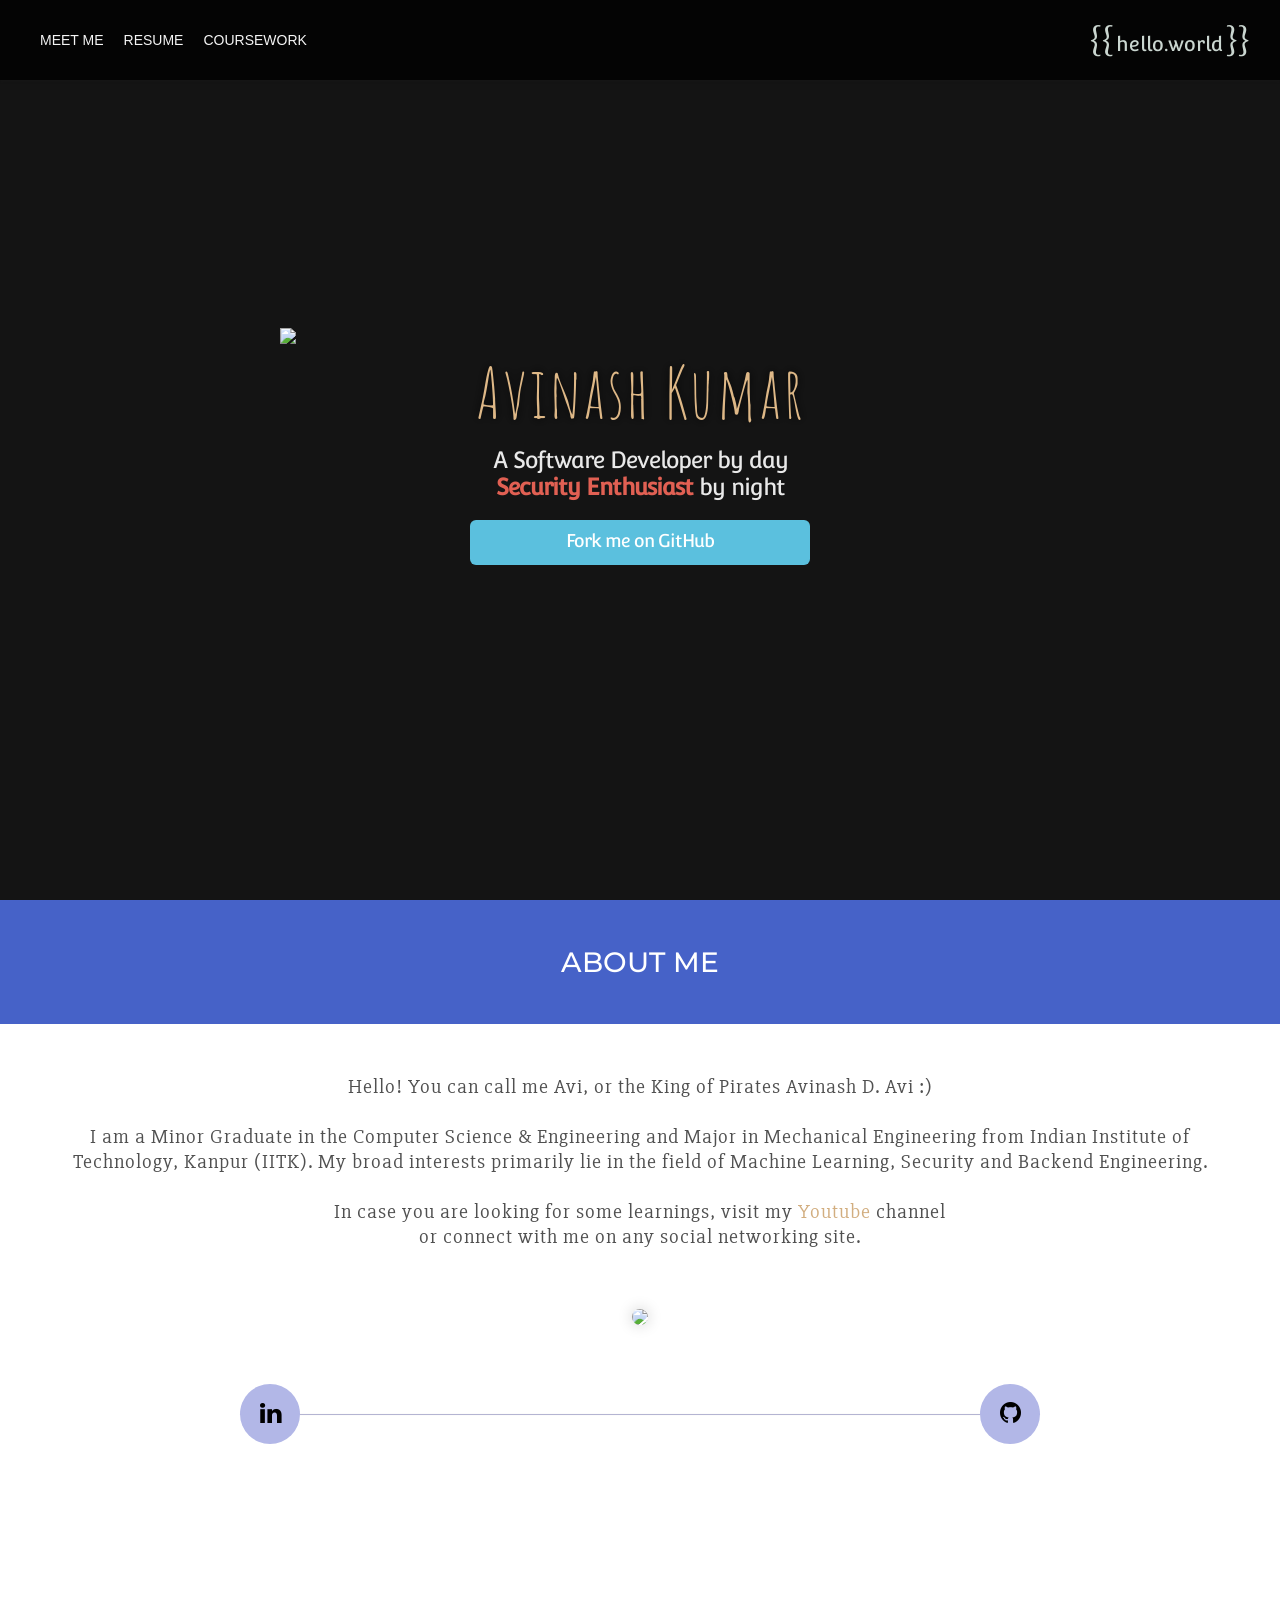
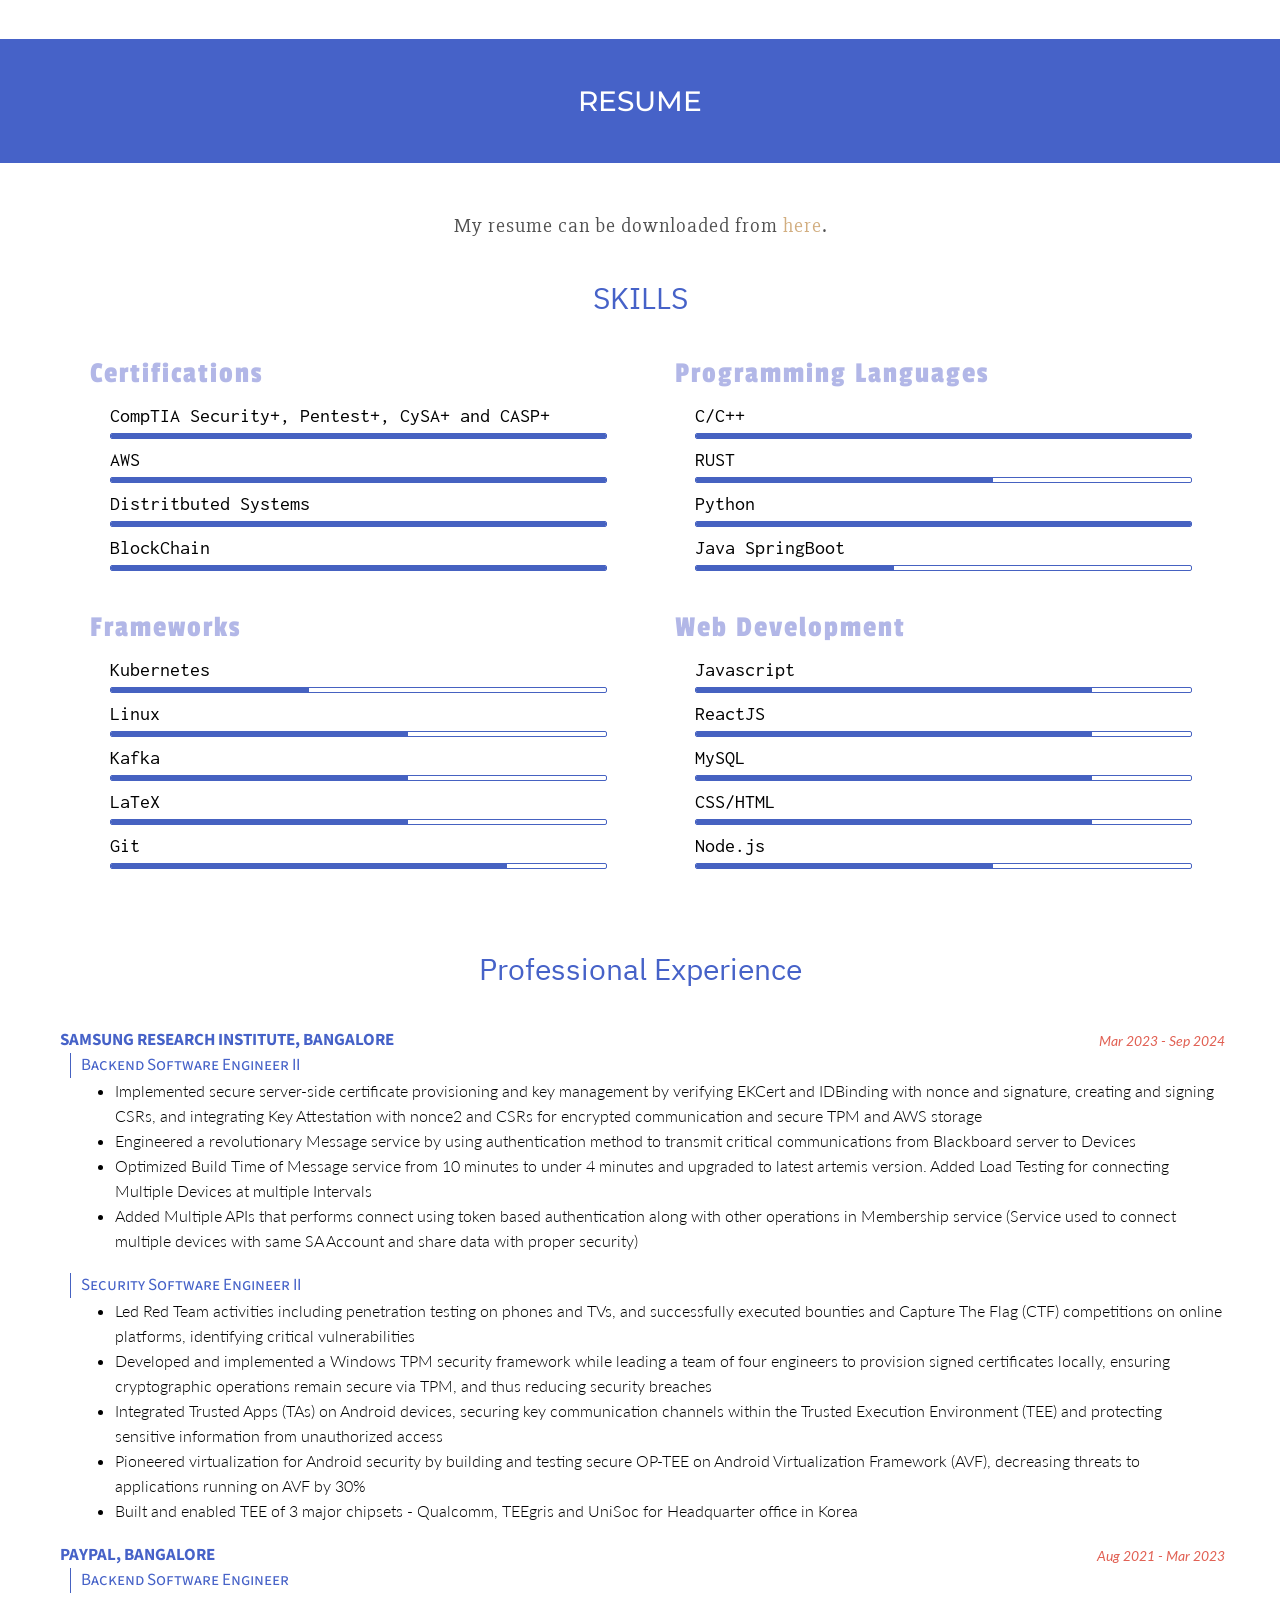
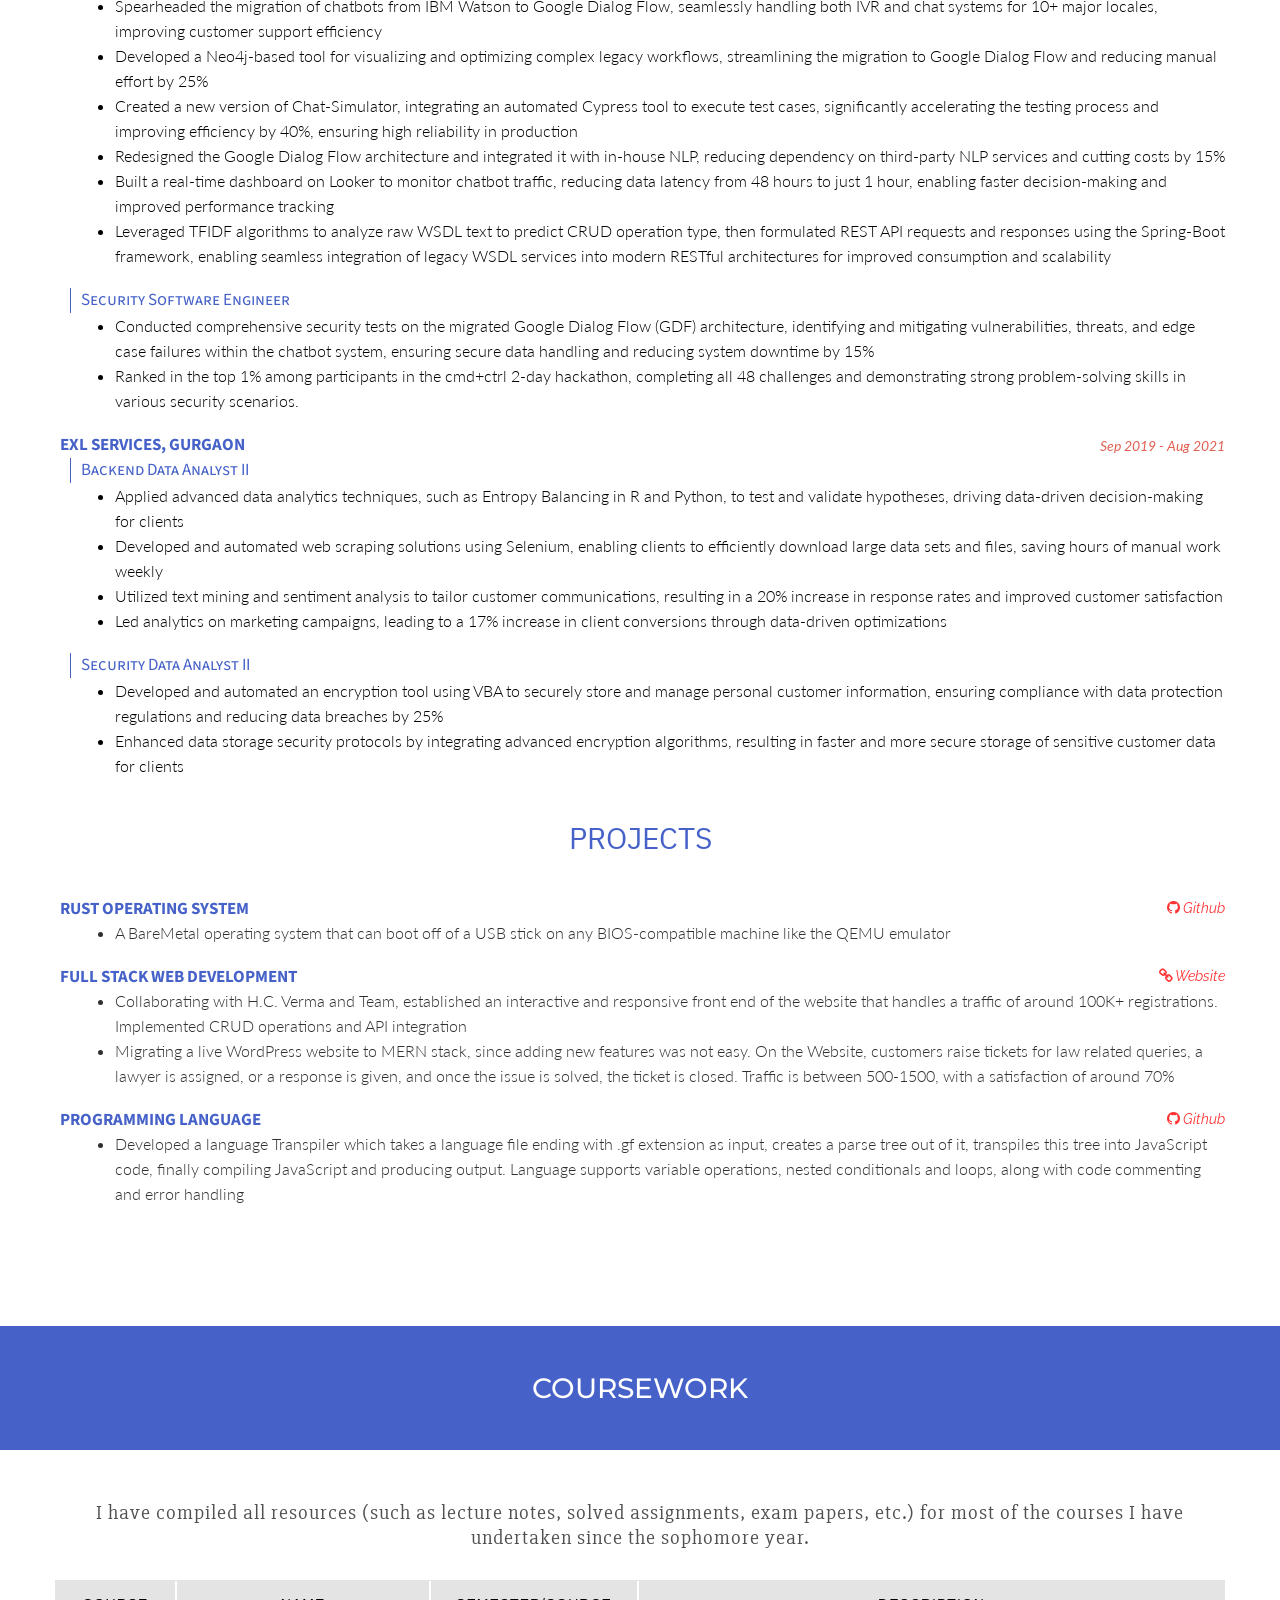
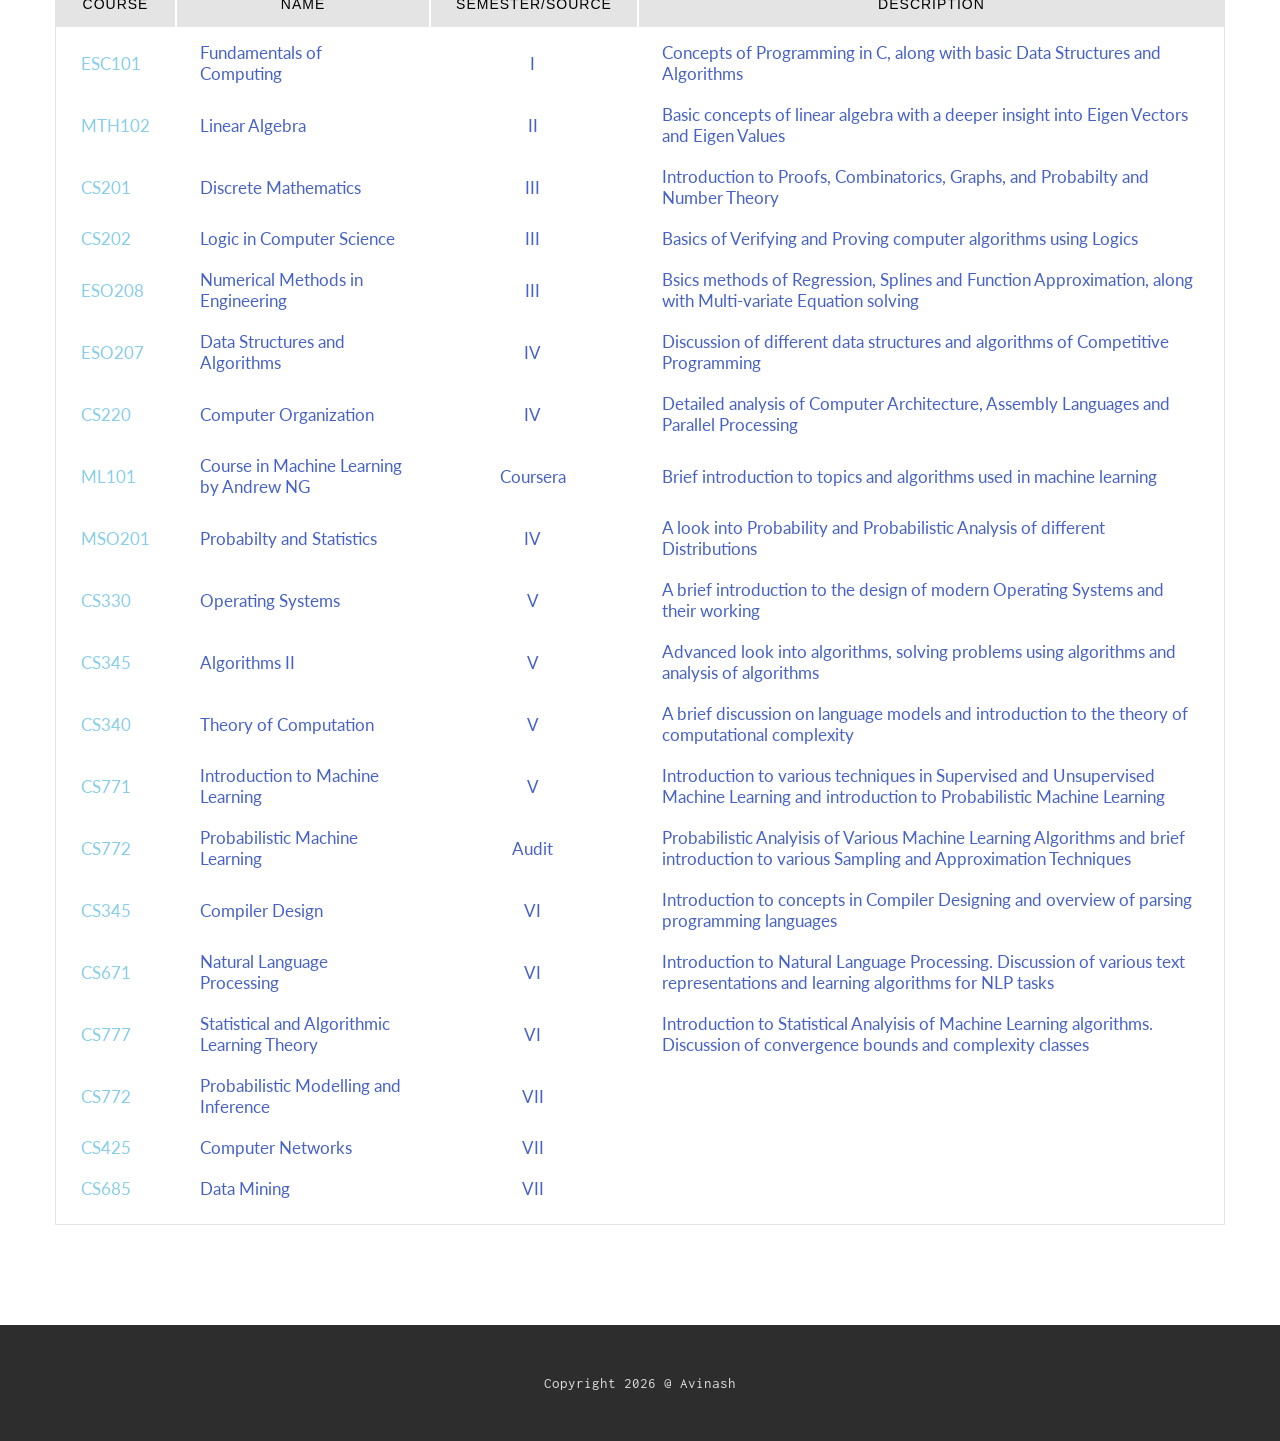
==== index-old.html @ 6cfbf2d0 "Rename" ====
<!DOCTYPE html>
<html lang="en">

<head>
    <meta charset="UTF-8">
    <title>Avinash</title>
    <link rel="icon" type="image/x-icon" href="https://wallpapers.com/images/hd/mangekyou-sharingan-eye-closeup-4lx17w6u2x662zei.png">

    <link rel="stylesheet" href="css/fonts.css">
    <link rel="stylesheet" href="css/header.css">
    <link rel="stylesheet" href="css/main.css">
    <link rel="stylesheet" href="css/elements.css">
    <link rel="stylesheet" href="css/index.css">

    <!-- <link rel="stylesheet" href="css/font-awesome.css"> -->
    <link rel="stylesheet" href="https://cdnjs.cloudflare.com/ajax/libs/font-awesome/4.7.0/css/font-awesome.min.css">

    <script src="js/jquery.min.js"></script>
    <script src="js/index.js"></script>

</head>

<body>

    <div class="header">
        <div class="header-left">
            <ul class="header-nav">
                <li>
                    <span class="link" data-goto="about">Meet Me</span>
                </li>
                <li>
                    <span class="link" data-goto="resume">Resume</span>
                </li>
                <li>
                    <span class="link" data-goto="coursework">Coursework</span>
                </li>
            </ul>
        </div>

        <div class="header-right">
            <span style="font-size: 40px; font-weight: 300;">{{</span>
            <span style="font-family: 'Convergence'; line-height: 10px; font-size: 20px;">hello.world</span>
            <span style=" font-size: 40px; font-weight: 300; ">}}</span>
        </div>
    </div>

    <div class="container-heading " id="meetme ">

        <div class="container-heading-avatar ">
            <img src="includes/images/avatar.png ">
        </div>

        <div class="container-heading-content ">
            <h1>Avinash Kumar</h1>

            A Software Developer by day
            <br><b>Security Enthusiast</b> by night

            <a href="https://www.github.com/im4vk " target="_blank" class="github-button ">Fork me on GitHub</a>
        </div>

    </div>

    <div style="background-color: white ; z-index: 2; position: relative; ">

        <div class="break break-green" id="about">
            <h1>ABOUT ME</h1>
        </div>

        <div class="container">

            <div class="middle-text " style="margin-bottom: 60px; ">
                Hello! You can call me Avi, or the King of Pirates Avinash D. Avi :)
                <br><br>
                I am a Minor Graduate in the Computer Science & Engineering and Major in Mechanical Engineering from Indian Institute
                of Technology, Kanpur (IITK). My broad interests primarily lie in the field of Machine Learning, Security and Backend Engineering.
                <br><br>
                In case you are looking for some learnings, visit my
                <a href="https://www.youtube.com/@iitianka14" target="_blank">Youtube</a> channel
                <br> or connect with me on any social networking site.
            </div>

            <div id="contact">
                <div class="contact-social-block">
                    <a href="https://www.linkedin.com/in/im4vk" target="_blank">
                        <!-- <img src="includes/images/linkedin.png"> -->
                        <i class="fa fa-linkedin"></i>
                    </a>
                </div>
                <div class="contact-profile-block">
                    <img src="includes/images/profile.jpg">
                </div>
                <div class="contact-social-block">
                    <a href="https://www.github.com/im4vk" target="_blank">
                        <!-- <img src="includes/images/github.ico"> -->
                        <i class="fa fa-github"></i>
                    </a>
                </div>
            </div>

            <div class="middle-text">

            </div>
        </div>

        <div class="break break-green" id="resume">
            <h1>RESUME</h1>
        </div>

        <div class="container resume">
            <div class="middle-text">
                My resume can be downloaded from
                <a href="assets/resume.pdf" target="_blank" >here</a>.
                <!-- The latex files are uploaded on
                <a href="https://github.com/fat-fighter/resume">my github</a>. -->
            </div>

            <h2>SKILLS</h2>
            <div id="skills"></div>

            <h2>Professional Experience</h2>

            <div id="experiences">
                <div class="project">
                    <div class="name">
                        Samsung Research Institute, Bangalore
                        <br><div class="position">Backend Software Engineer II</div>
                    </div>
                    <div class="time">
                        Mar 2023 - Sep 2024
                    </div>
                    <br><br>
                    <!-- <div class="objective" style="padding-left: 20px;">
                        <ol>
                            <li>Introduce changes in existing models for asset liability gap management for deposits
                                and clearing house initial margin, and</li>

                            <li>Build a lite calculator for customer margin allocation for proper internalization</li>
                        </ol>
                    </div> -->
                    <ul>
                        <li>Implemented secure server-side certificate provisioning and key management by verifying EKCert and IDBinding with nonce
                            and signature, creating and signing CSRs, and integrating Key Attestation with nonce2 and CSRs for encrypted
                            communication and secure TPM and AWS storage</li>
                            <li>    Engineered a revolutionary Message service by using authentication method to transmit critical communications from
                            Blackboard server to Devices</li>
                            <li> Optimized Build Time of Message service from 10 minutes to under 4 minutes and upgraded to latest artemis version.
                            Added Load Testing for connecting Multiple Devices at multiple Intervals</li>
                            <li> Added Multiple APIs that performs connect using token based authentication along with other operations in Membership
                            service (Service used to connect multiple devices with same SA Account and share data with proper security)
                        </li>
                    </ul>
                </div>

                <div class="project">
                    <div class="name">
                        <div class="position">Security Software Engineer II</div>
                    </div>
                    <br>
                    
                    <ul>
                        <li>Led Red Team activities including penetration testing on phones and TVs, and successfully executed bounties and Capture
                            The Flag (CTF) competitions on online platforms, identifying critical vulnerabilities</li>
                            <li> Developed and implemented a Windows TPM security framework while leading a team of four engineers to provision
                            signed certificates locally, ensuring cryptographic operations remain secure via TPM, and thus reducing security breaches</li>
                            <li> Integrated Trusted Apps (TAs) on Android devices, securing key communication channels within the Trusted Execution
                            Environment (TEE) and protecting sensitive information from unauthorized access</li>
                            <li> Pioneered virtualization for Android security by building and testing secure OP-TEE on Android Virtualization Framework
                            (AVF), decreasing threats to applications running on AVF by 30%</li>
                            <li> Built and enabled TEE of 3 major chipsets - Qualcomm, TEEgris and UniSoc for Headquarter office in Korea
                        </li>
                    </ul>
                </div>

                <div class="project">
                    <div class="name">
                        PayPal, Bangalore
                        <br><div class="position">Backend Software Engineer</div>
                    </div>
                    <div class="time">
                        Aug 2021 - Mar 2023
                    </div>
                    <br><br>
                    <ul>
                        <li>Spearheaded the migration of chatbots from IBM Watson to Google Dialog Flow, seamlessly handling both IVR and chat
                            systems for 10+ major locales, improving customer support efficiency</li>
                            <li> Developed a Neo4j-based tool for visualizing and optimizing complex legacy workflows, streamlining the migration to
                            Google Dialog Flow and reducing manual effort by 25%</li>
                            <li> Created a new version of Chat-Simulator, integrating an automated Cypress tool to execute test cases, significantly
                            accelerating the testing process and improving efficiency by 40%, ensuring high reliability in production</li>
                            <li> Redesigned the Google Dialog Flow architecture and integrated it with in-house NLP, reducing dependency on third-party
                            NLP services and cutting costs by 15%</li>
                            <li> Built a real-time dashboard on Looker to monitor chatbot traffic, reducing data latency from 48 hours to just 1 hour,
                            enabling faster decision-making and improved performance tracking</li>
                            <li> Leveraged TFIDF algorithms to analyze raw WSDL text to predict CRUD operation type, then formulated REST API requests
                            and responses using the Spring-Boot framework, enabling seamless integration of legacy WSDL services into modern
                            RESTful architectures for improved consumption and scalability
                            </li>
                    </ul>
                </div>

                <div class="project">
                    <div class="name">
                        <div class="position">Security Software Engineer</div>
                    </div>
                    <br>
                    <ul>
                        <li>Conducted comprehensive security tests on the migrated Google Dialog Flow (GDF) architecture, identifying and mitigating
                            vulnerabilities, threats, and edge case failures within the chatbot system, ensuring secure data handling and reducing system
                            downtime by 15% </li> 
                            <li> Ranked in the top 1% among participants in the cmd+ctrl 2-day hackathon, completing all 48 challenges and demonstrating
                            strong problem-solving skills in various security scenarios.</li>
                            
                    </ul>
                </div>
                <div class="project">
                    <div class="name">
                        EXL Services, Gurgaon
                        <br><div class="position">Backend Data Analyst II</div>
                    </div>
                    <div class="time">
                        Sep 2019 - Aug 2021
                    </div>
                    <br><br>
                    <ul>
                        <li>Applied advanced data analytics techniques, such as Entropy Balancing in R and Python, to test and validate hypotheses,
                            driving data-driven decision-making for clients</li>
                            <li> Developed and automated web scraping solutions using Selenium, enabling clients to efficiently download large data sets
                            and files, saving hours of manual work weekly</li>
                            <li> Utilized text mining and sentiment analysis to tailor customer communications, resulting in a 20% increase in response
                            rates and improved customer satisfaction</li>
                            <li> Led analytics on marketing campaigns, leading to a 17% increase in client conversions through data-driven optimizations
                        </li>
                    </ul>
                </div>

                <div class="project">
                    <div class="name">
                        <div class="position">Security Data Analyst II</div>
                    </div>
                    <br>
                    <ul>
                        <li>
                            Developed and automated an encryption tool using VBA to securely store and manage personal customer information,
                            ensuring compliance with data protection regulations and reducing data breaches by 25%</li>
                        <li>    Enhanced data storage security protocols by integrating advanced encryption algorithms, resulting in faster and more
                            secure storage of sensitive customer data for clients
                        </li>
                    </ul>
                </div>
            </div>

            <h2>PROJECTS</h2>

            <div id="projects">
                <!-- <h3>Machine Learning</h3> -->

                <div class="project">
                    <div class="name">
                        RUST Operating System

                        <div class="links">
                            <!-- <a target="_blank" href="includes/files/dvgae.pdf">
                                <i class="far fa-file-pdf icon-large"></i>
                                Report
                            </a> -->

                            <a target="_blank" href="https://github.com/im4vk/OSinRust" style="font-style: italic;">
                                <i class="fa fa-github icon-large"></i>
                                Github
                            </a>
                        </div>
                    </div>
                    <!-- <div class="time">
                        Fall 2018 (Ongoing)
                    </div>
                    <div class="supervisor">
                        Prof. Piyush Rai
                    </div> -->
                    <ul>
                        <li>A BareMetal operating system that can boot off of a USB stick on any BIOS-compatible machine like the QEMU emulator</li>
                    </ul>
                </div>

                <div class="project">
                    <div class="name">
                        Full Stack Web Development

                        <div class="links">
                            <a target="_blank" href="https://sheriffinc.com/" style="font-style: italic;">
                                <i class="fa fa-link icon-large"></i>
                                Website
                            </a>
                        </div>
                    </div>
                    <ul>
                        <li>Collaborating with H.C. Verma and Team, established an interactive and responsive front end of the website that handles a
                        traffic of around 100K+ registrations. Implemented CRUD operations and API integration</li>
                        <li>Migrating a live WordPress website to MERN stack, since adding new features was not easy. On the Website, customers raise
                        tickets for law related queries, a lawyer is assigned, or a response is given, and once the issue is solved, the ticket is closed.
                        Traffic is between 500-1500, with a satisfaction of around 70%
                        </li>
                    </ul>
                </div>

                <div class="project">
                    <div class="name">
                        Programming Language

                        <div class="links">
                            <a target="_blank" href="https://github.com/im4vk/CustomTranspiler"   style="font-style: italic;">
                                <i class="fa fa-github icon-large"></i>
                                Github
                            </a>
                        </div>
                    </div>
                    <ul>
                        <li>Developed a language Transpiler which takes a language file ending with .gf extension as input, creates a parse tree out of it,
                            transpiles this tree into JavaScript code, finally compiling JavaScript and producing output. Language supports variable
                            operations, nested conditionals and loops, along with code commenting and error handling</li>
                    </ul>
                </div>

            </div>

        </div>

        <div class="break break-green" id="coursework">
            <h1>COURSEWORK</h1>
        </div>

        <div class="container">

            <div class="middle-text">
                I have compiled all resources (such as lecture notes, solved assignments, exam papers, etc.) for most
                of the courses I have undertaken since the sophomore year.
                <!-- <a href="https://github.com/fat-fighter/iitk-courses">here</a> -->
            </div>

            <table>
                <thead>
                    <tr>
                        <td>Course</td>
                        <td>Name</td>
                        <td>Semester/Source</td>
                        <td>Description</td>
                    </tr>
                </thead>
                <tbody>
                    <tr>
                        <td>ESC101</td>
                        <td>Fundamentals of Computing</td>
                        <td class="field-center">I</td>
                        <td>Concepts of Programming in C, along with basic Data Structures and Algorithms</td>
                    </tr>
                    <tr>
                        <td>MTH102</td>
                        <td>Linear Algebra</td>
                        <td class="field-center">II</td>
                        <td>Basic concepts of linear algebra with a deeper insight into Eigen Vectors and Eigen Values</td>
                    </tr>
                    <tr>
                        <td>CS201</td>
                        <td>Discrete Mathematics</td>
                        <td class="field-center">III</td>
                        <td>Introduction to Proofs, Combinatorics, Graphs, and Probabilty and Number Theory</td>
                    </tr>
                    <tr>
                        <td>CS202</td>
                        <td>Logic in Computer Science</td>
                        <td class="field-center">III</td>
                        <td>Basics of Verifying and Proving computer algorithms using Logics</td>
                    </tr>
                    <tr>
                        <td>ESO208</td>
                        <td>Numerical Methods in Engineering</td>
                        <td class="field-center">III</td>
                        <td>Bsics methods of Regression, Splines and Function Approximation, along with Multi-variate
                            Equation
                            solving
                        </td>
                    </tr>
                    <tr>
                        <td>ESO207</td>
                        <td>Data Structures and Algorithms</td>
                        <td class="field-center">IV</td>
                        <td>Discussion of different data structures and algorithms of Competitive Programming</td>
                    </tr>
                    <tr>
                        <td>CS220</td>
                        <td>Computer Organization</td>
                        <td class="field-center">IV</td>
                        <td>Detailed analysis of Computer Architecture, Assembly Languages and Parallel Processing</td>
                    </tr>
                    <tr>
                        <td>ML101</td>
                        <td>Course in Machine Learning by Andrew NG</td>
                        <td class="field-center">Coursera</td>
                        <td>Brief introduction to topics and algorithms used in machine learning</td>
                    </tr>
                    <tr>
                        <td>MSO201</td>
                        <td>Probabilty and Statistics</td>
                        <td class="field-center">IV</td>
                        <td>A look into Probability and Probabilistic Analysis of different Distributions</td>
                    </tr>
                    <tr>
                        <td>CS330</td>
                        <td>Operating Systems</td>
                        <td class="field-center">V</td>
                        <td>A brief introduction to the design of modern Operating Systems and their working</td>
                    </tr>
                    <tr>
                        <td>CS345</td>
                        <td>Algorithms II</td>
                        <td class="field-center">V</td>
                        <td>Advanced look into algorithms, solving problems using algorithms and analysis of algorithms</td>
                    </tr>
                    <tr>
                        <td>CS340</td>
                        <td>Theory of Computation</td>
                        <td class="field-center">V</td>
                        <td>A brief discussion on language models and introduction to the theory of computational
                            complexity</td>
                    </tr>
                    <tr>
                        <td>CS771</td>
                        <td>Introduction to Machine Learning</td>
                        <td class="field-center">V</td>
                        <td>Introduction to various techniques in Supervised and Unsupervised Machine Learning and
                            introduction
                            to Probabilistic Machine Learning</td>
                    </tr>
                    <tr>
                        <td>CS772</td>
                        <td>Probabilistic Machine Learning</td>
                        <td class="field-center">Audit</td>
                        <td>Probabilistic Analyisis of Various Machine Learning Algorithms and brief introduction to
                            various
                            Sampling and Approximation Techniques</td>
                    </tr>
                    <tr>
                        <td>CS345</td>
                        <td>Compiler Design</td>
                        <td class="field-center">VI</td>
                        <td>Introduction to concepts in Compiler Designing and overview of parsing programming
                            languages</td>
                    </tr>
                    <tr>
                        <td>CS671</td>
                        <td>Natural Language Processing</td>
                        <td class="field-center">VI</td>
                        <td>Introduction to Natural Language Processing. Discussion of various text representations and
                            learning algorithms for NLP tasks</td>
                    </tr>
                    <tr>
                        <td>CS777</td>
                        <td>Statistical and Algorithmic Learning Theory</td>
                        <td class="field-center">VI</td>
                        <td>Introduction to Statistical Analyisis of Machine Learning algorithms. Discussion of
                            convergence bounds and complexity classes</td>
                    </tr>
                    <tr>
                        <td>CS772</td>
                        <td>Probabilistic Modelling and Inference</td>
                        <td class="field-center">VII</td>
                        <td></td>
                    </tr>
                    <tr>
                        <td>CS425</td>
                        <td>Computer Networks</td>
                        <td class="field-center">VII</td>
                        <td></td>
                    </tr>
                    </tr>
                    <tr>
                        <td>CS685</td>
                        <td>Data Mining</td>
                        <td class="field-center">VII</td>
                        <td></td>
                    </tr>
                </tbody>
            </table>

            </tbody>
            </table>

        </div>

        <div class="footer ">
            Copyright <script>document.write(new Date().getFullYear())</script> @ Avinash
        </div>

    </div>

</body>

</html>
---- css/fonts.css ----
@import url(https://fonts.googleapis.com/css?family=Convergence);
@import url(https://fonts.googleapis.com/css?family=Amatic+SC);
@import url(https://fonts.googleapis.com/css?family=Lato:300,400,600);
@import url(https://fonts.googleapis.com/css?family=Inconsolata);
@import url(https://fonts.googleapis.com/css?family=Passion+One);
@import url(https://fonts.googleapis.com/css?family=Slabo+27px);
@import url(https://fonts.googleapis.com/css?family=Montserrat:400,600);
@import url(https://fonts.googleapis.com/css?family=Raleway:300);
@import url(https://fonts.googleapis.com/css?family=Alegreya+SC);
@import url(https://fonts.googleapis.com/css?family=Alegreya);
@import url(https://fonts.googleapis.com/css?family=Source+Sans+Pro:400,700);
@font-face {
  font-family: "Simplifica";
  src: url(../fonts/simplifica.ttf);
}
@font-face {
  font-family: "IBM Plex Sans";
  src: url(../fonts/ibm-plex-sans.ttf);
}

/*# sourceMappingURL=fonts.css.map */
---- css/header.css ----
.header {
  background-color: rgba(0, 0, 0, 0.8);
  height: 80px;
  color: whitesmoke;
  position: fixed;
  top: 0;
  left: 0;
  width: calc(100% - 60px);
  padding: 0 30px;
  z-index: 1000;
  box-shadow: 0 0 3px #191919;
  font-family: "Century Gothic", sans-serif;
}
.header .header-left {
  float: left;
}
.header .header-right {
  float: right;
  font-family: "Alegreya", sans-serif;
  line-height: 75px;
  color: #cad6d0;
}
.header .header-right h2 {
  color: #cad6d0;
  font-size: 30px;
}
.header .header-right a {
  color: gainsboro;
}
.header .header-nav {
  list-style: none;
  margin: 0;
  padding: 0;
  height: 80px;
}
.header .header-nav li {
  float: left;
  height: 100%;
  line-height: 60px;
  padding: 10px;
  position: relative;
  text-transform: uppercase;
}
.header .header-nav li span.link {
  cursor: pointer;
}
.header .header-nav li span.link:hover {
  color: burlywood;
}

/*# sourceMappingURL=header.css.map */
---- css/main.css ----
body {
  padding-top: 100vh;
  margin: 0;
  font-family: "Convergence", sans-serif;
  color: #505050;
  background-color: #2d2d2d;
  user-select: none;
  font-size: 14px;
  overflow-x: hidden;
  -webkit-user-select: none;
  -moz-user-select: none;
  -ms-user-select: none;
  overflow-y: auto;
}

h1,
h2,
h3 {
  font-weight: 500;
  margin-top: 20px;
  margin-bottom: 10px;
}

p {
  margin: 0 0 10px 0;
}

a {
  color: #e16053;
  text-decoration: none;
  outline: none !important;
}

a:link {
  color: inherit;
  text-decoration: none;
  outline: none !important;
}

a:visited {
  color: inherit;
  text-decoration: none;
  outline: none !important;
}

a:hover {
  color: inherit;
  text-decoration: none;
  outline: none !important;
}

a:active {
  color: inherit;
  text-decoration: none;
  outline: none !important;
}

b {
  color: #e16053;
}

/*# sourceMappingURL=main.css.map */
---- css/elements.css ----
.break {
  padding: 45px 0;
  text-align: center;
  color: white;
  font-family: "Montserrat", sans-serif;
}
.break h1 {
  margin: 0;
}
.break.break-green {
  background-color: #4662c8;
}
.break.break-blue {
  background-color: #4662c8;
}

.footer {
  background-color: #2d2d2d;
  padding: 50px 0;
  text-align: center;
  color: gainsboro;
  font-family: "Inconsolata", sans-serif;
  font-size: 15px;
}

.middle-text {
  font-family: "Slabo 27px", sans-serif;
  font-size: 20px;
  letter-spacing: 1px;
  text-align: center;
  margin: 30px 0;
}
.middle-text a {
  color: #d2ae80;
}

.container {
  padding: 20px 0 100px 0;
  position: relative;
  margin-right: auto;
  margin-left: auto;
}
.container h2 {
  font-family: "IBM Plex Sans", sans-serif;
  font-size: 30px;
  text-align: center;
  margin: 40px 0;
  color: #4662c8;
}
.container h3 {
  font-family: "Montserrat", sans-serif;
  font-weight: 600;
  font-size: 20px;
  text-decoration: underline;
  color: #4662c8;
  margin-bottom: 20px;
}
.container table {
  background-color: white;
  overflow: hidden;
  border-spacing: 0;
  padding-bottom: 15px;
  border: 1px solid #e4e4e4;
}
.container table thead {
  font-family: "Century Gothic", sans-serif;
  text-transform: uppercase;
  letter-spacing: 1px;
  color: black;
  font-size: 14px;
  background-color: #e4e4e4;
}
.container table thead tr td {
  text-align: center;
  border-left: 2px solid white;
  padding: 15px 25px;
}
.container table thead tr td:first-of-type {
  border-left: none;
}
.container table tbody tr {
  color: #4662c8;
  font-family: "Lato", sans-serif;
  font-size: 17px;
}
.container table tbody tr td {
  padding: 10px 25px;
}
.container table tbody tr td:first-of-type {
  color: skyblue;
}
.container table tbody tr:first-of-type td {
  padding-top: 15px;
}

.field-center {
  text-align: center;
}

@media (min-width: 768px) {
  .container {
    width: 750px;
  }
}
@media (min-width: 992px) {
  .container {
    width: 970px;
  }
}
@media (min-width: 1200px) {
  .container {
    width: 1170px;
  }
}

/*# sourceMappingURL=elements.css.map */
---- css/index.css ----
.container-heading {
  padding: calc(50vh - 122px) calc(50vw - 170px);
  position: fixed;
  width: 340px;
  height: 244px;
  z-index: 1;
  top: 0;
  left: 0;
  text-align: center;
}
.container-heading:before, .container-heading:after {
  height: 100%;
  width: 100%;
  display: block;
  content: "";
  position: absolute;
  top: 0;
  left: 0;
}
.container-heading:before {
  background-image: url("../includes/images/back.jpg");
  background-position: center;
  background-size: cover;
  z-index: -5;
}
.container-heading:after {
  background-color: rgba(0, 0, 0, 0.55);
  z-index: -3;
}
.container-heading .container-heading-content {
  font-size: 23px;
  letter-spacing: -1px;
  color: #e9e9e9;
  width: 340px;
  text-align: center;
}
.container-heading .container-heading-content h1 {
  font-family: "Amatic SC", sans-serif;
  font-size: 70px;
  letter-spacing: 2px;
  color: burlywood;
  text-shadow: 0 0 10px black;
}
.container-heading .container-heading-avatar {
  position: absolute;
  left: calc(50vw - 360px);
}
.container-heading .container-heading-avatar img {
  width: 200px;
}
.container-heading .github-button {
  height: 25px;
  width: calc(100% - 32px);
  display: block;
  border-color: #46b8da;
  background-color: #5bc0de;
  padding: 10px 16px;
  font-size: 18px;
  font-weight: 400;
  margin: 20px 0 0 0;
  border-radius: 6px;
  color: white !important;
}
.container-heading:hover {
  background-color: #31b0d5;
  border-color: #269abc;
}

#contact {
  display: flex;
  flex-flow: row;
  justify-content: space-between;
  position: relative;
  max-width: 800px;
  height: 200px;
  margin: auto;
}
#contact:before {
  background-color: #b4b4d2;
  box-shadow: 0 0 1px gainsboro;
  height: 1px;
  width: calc(100%);
  display: block;
  position: absolute;
  top: 105px;
  left: 0px;
  content: "";
  z-index: 0;
}
#contact .contact-social-block {
  padding: 75px 0;
  z-index: 100;
}
#contact .contact-social-block i {
  height: 60px;
  width: 60px;
  font-size: 25px;
  line-height: 60px;
  border-radius: 50%;
  text-align: center;
  vertical-align: middle;
  background-color: rgb(178, 183, 231);
  color: black;
  transition: all 100ms ease;
  -webkit-transition: all 100ms ease;
}
#contact .contact-social-block i:hover {
  margin-top: -20px;
  height: 100px;
  width: 100px;
  line-height: 100px;
  font-size: 35px;
  background-color: rgb(178, 183, 231);
}
#contact .contact-profile-block {
  z-index: 100;
}
#contact .contact-profile-block img {
  height: 200px;
  border-radius: 50%;
  box-shadow: 0 0 15px rgba(0, 0, 0, 0.2);
}

#skills {
  overflow: auto;
}
#skills .skill-group {
  width: calc(50% - 70px);
  float: left;
  padding: 0 35px 30px 35px;
}
#skills .skill-group .skill-title {
  font-family: "Passion One", sans-serif;
  font-size: 30px;
  color: rgb(178, 183, 231);
  letter-spacing: 2px;
  margin-bottom: 15px;
}
#skills .skill-group .skill {
  padding: 0 0 10px 20px;
  font-family: "Inconsolata", sans-serif;
  font-size: 20px;
  color: black;
  position: relative;
}
#skills .skill-group .skill .skill-rate {
  height: 4px;
  width: 100%;
  border: 1px solid #4662c1;
  margin-top: 7px;
  border-radius: 2px;
  overflow: hidden;
}
#skills .skill-group .skill .skill-rate div {
  height: 100%;
  background-color: #4662c1;
}
#skills .skill-group .skill .skill-rate.rate-1 div {
  width: 20%;
}
#skills .skill-group .skill .skill-rate.rate-2 div {
  width: 40%;
}
#skills .skill-group .skill .skill-rate.rate-3 div {
  width: 60%;
}
#skills .skill-group .skill .skill-rate.rate-4 div {
  width: 80%;
}
#skills .skill-group .skill .skill-rate.rate-5 div {
  width: 100%;
}

#projects {
  color: #303030;
}
#projects ul, #projects ol {
  margin: 0;
}
#projects .project {
  font-family: "Lato";
  font-weight: 300;
  font-size: 16px;
  padding-left: 20px;
  line-height: 25px;
  margin-bottom: 20px;
}
#projects .project .name {
  font-family: "Source Sans Pro";
  text-transform: uppercase;
  font-weight: 700;
  color: #4662c8;
  font-size: 17px;
  margin-left: -15px;
  width: calc(100% + 15px);
  margin-bottom: -2px;
}
#projects .project .name .links {
  float: right;
  text-transform: none;
  color: #ff3333;
  font-family: "Raleway";
  font-weight: 400;
  font-size: 14px;
  line-height: 23px;
}
#projects .project .name .links a {
  margin-left: 5px;
}
#projects .project .name .links a:hover {
  color: #aa3333;
  text-decoration: underline;
}
#projects .project .name .links a i {
  font-size: 15px;
}
#projects .project .time, #projects .project .course {
  float: right;
  font-style: italic;
  font-size: 14px;
  color: black;
}
#projects .project .time:before {
  content: ", ";
}
#projects .project .supervisor {
  font-variant: small-caps;
  font-weight: 400;
  color: black;
  float: left;
}

#experiences {
  color: black;
}
#experiences ul, #experiences ol {
  margin: 0;
}
#experiences .project {
  font-family: "Lato";
  font-weight: 300;
  font-size: 16px;
  padding-left: 20px;
  line-height: 25px;
  margin-bottom: 20px;
}
#experiences .project .name {
  font-family: "Source Sans Pro";
  text-transform: uppercase;
  font-weight: 700;
  color: #4662c8;
  font-size: 17px;
  margin-left: -15px;
  margin-bottom: -2px;
  float: left;
}
#experiences .project .name .position {
  text-transform: none;
  font-variant: small-caps;
  font-weight: 400;
  display: inline-block;
  padding-left: 10px;
  margin-left: 10px;
  border-left: 1px solid #4662c1;
}
#experiences .project .time {
  float: right;
  font-weight: 400;
  font-style: italic;
  font-size: 14px;
  color: #e16053;
}

#projects .project .objective:before, #projects .project .approach:before, #projects .project .tools:before, #experiences .project .objective:before, #experiences .project .approach:before, #experiences .project .tools:before {
  font-weight: 600;
  font-style: italic;
  color: #e16053;
}
#projects .project .objective:before, #experiences .project .objective:before {
  content: "Objective: ";
}
#projects .project .approach:before, #experiences .project .approach:before {
  content: "Approach: ";
}
#projects .project .tools:before, #experiences .project .tools:before {
  content: "Tools/Languages:";
  display: block;
}

/*# sourceMappingURL=index.css.map */
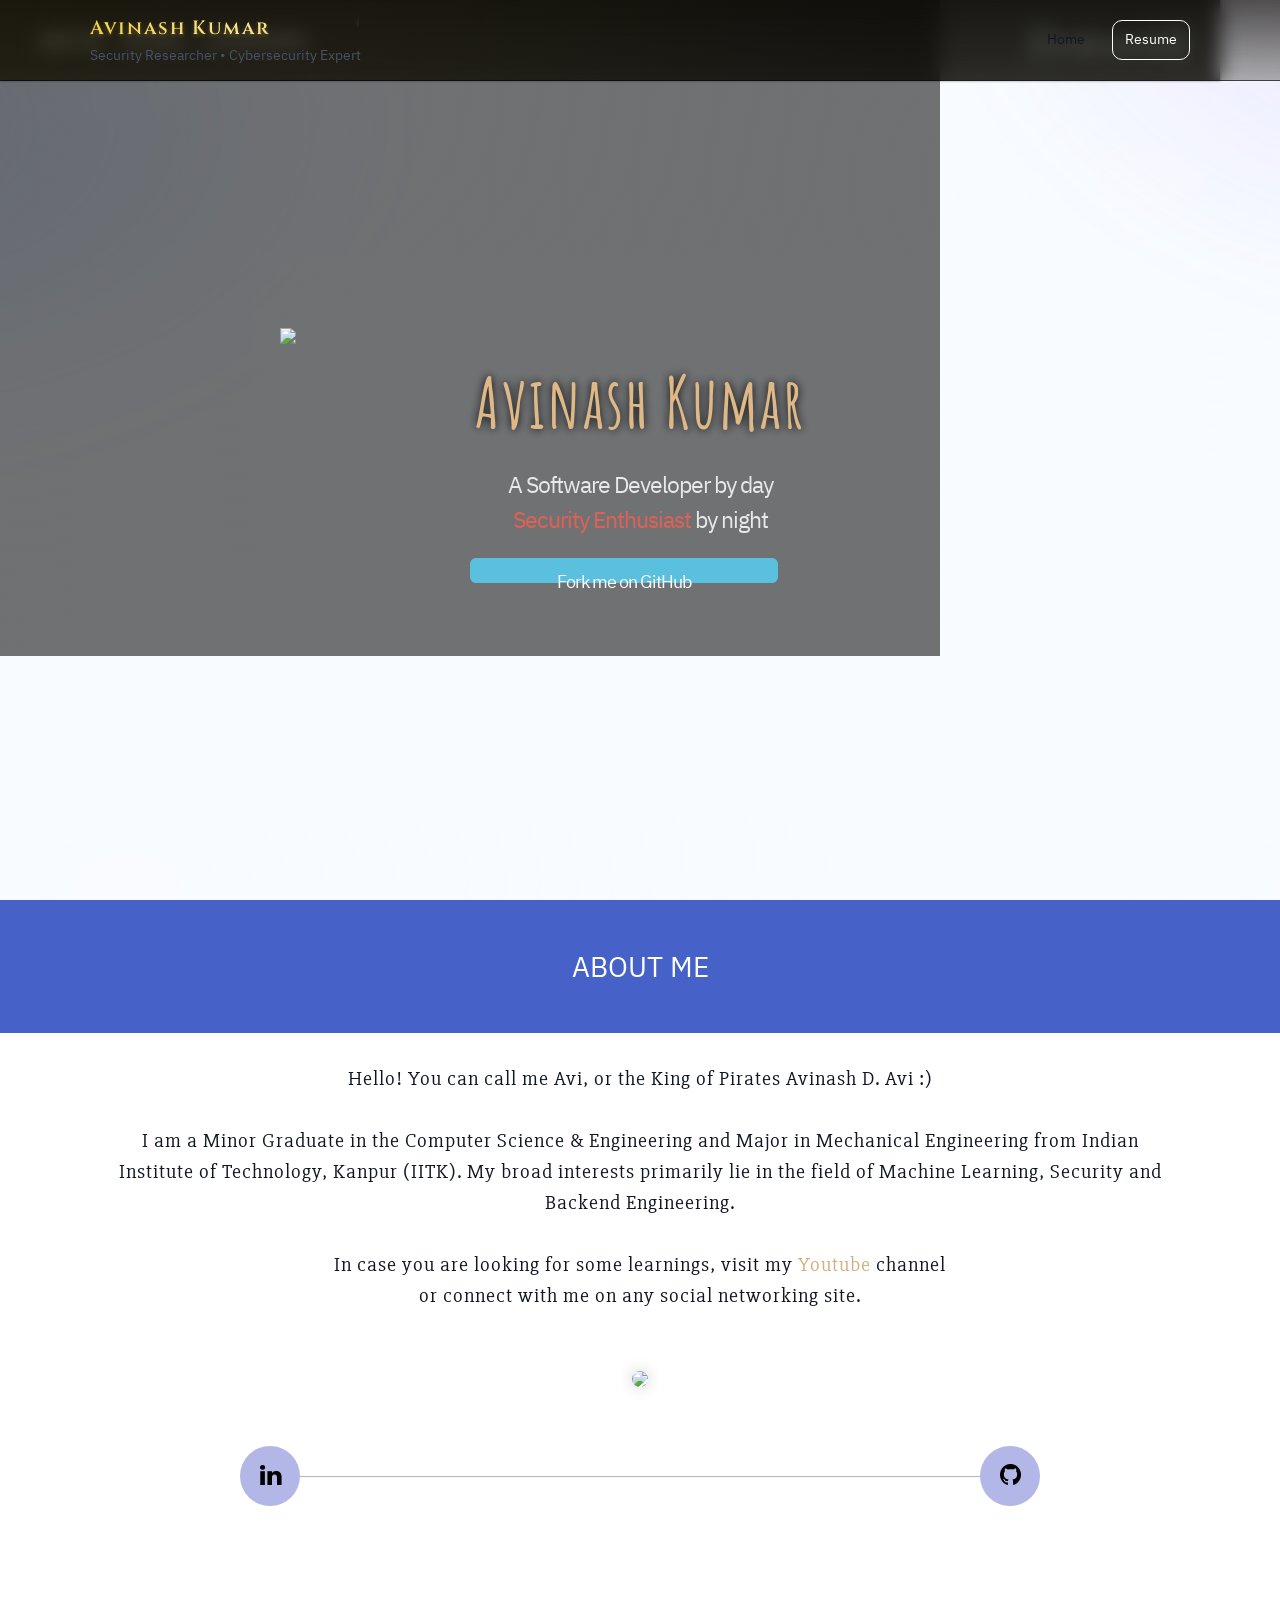
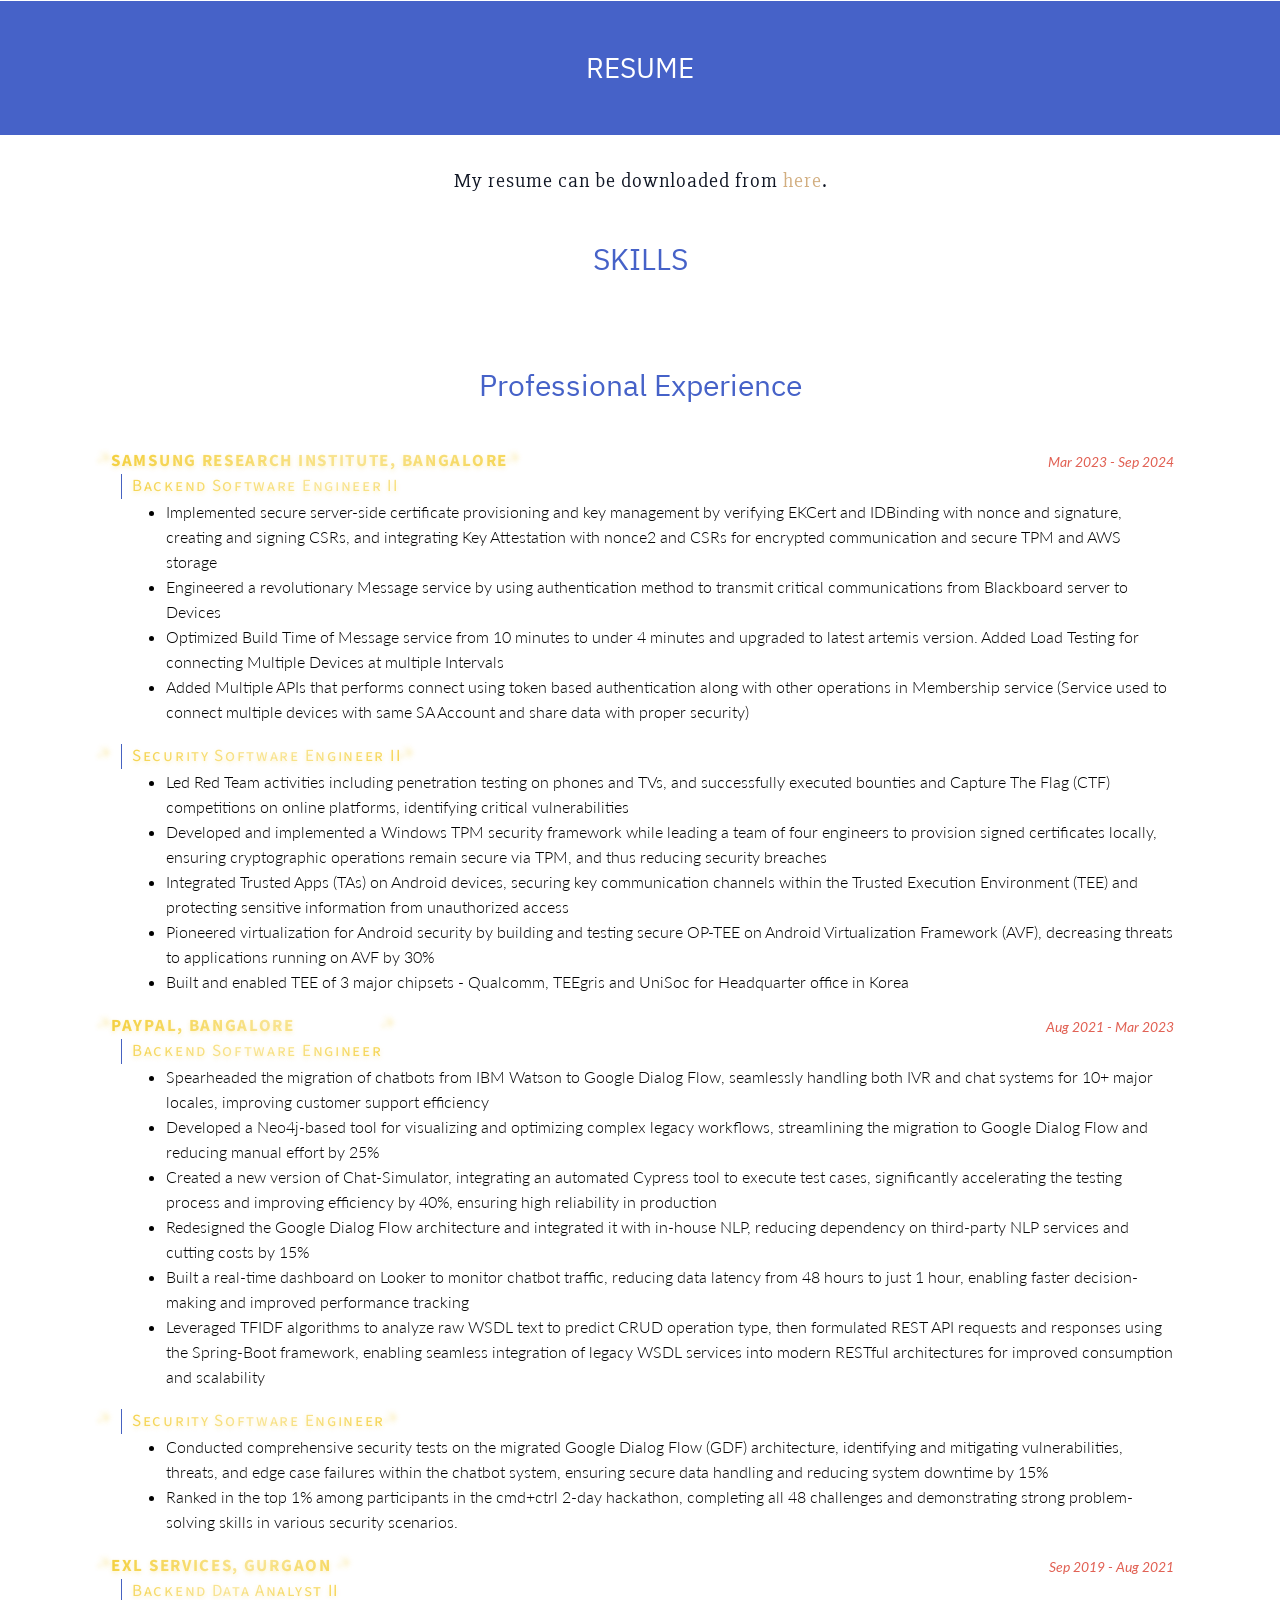
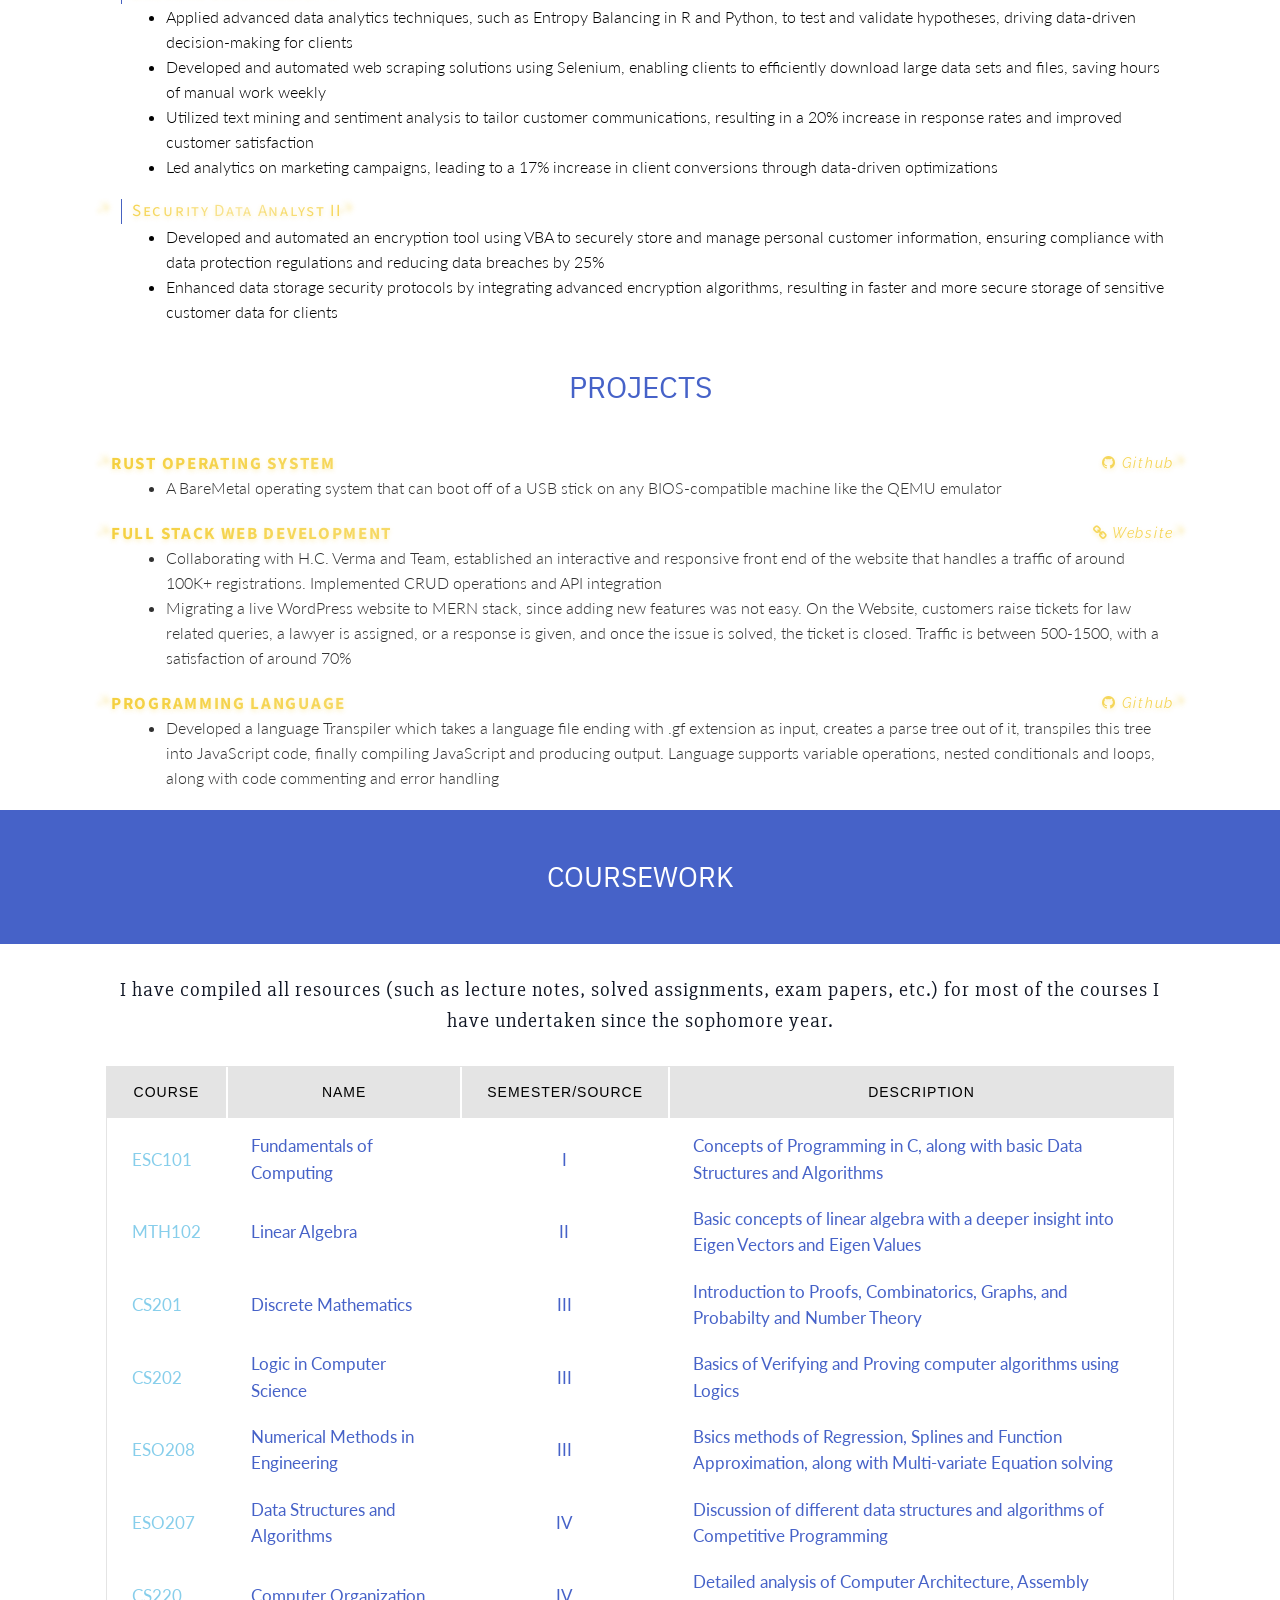
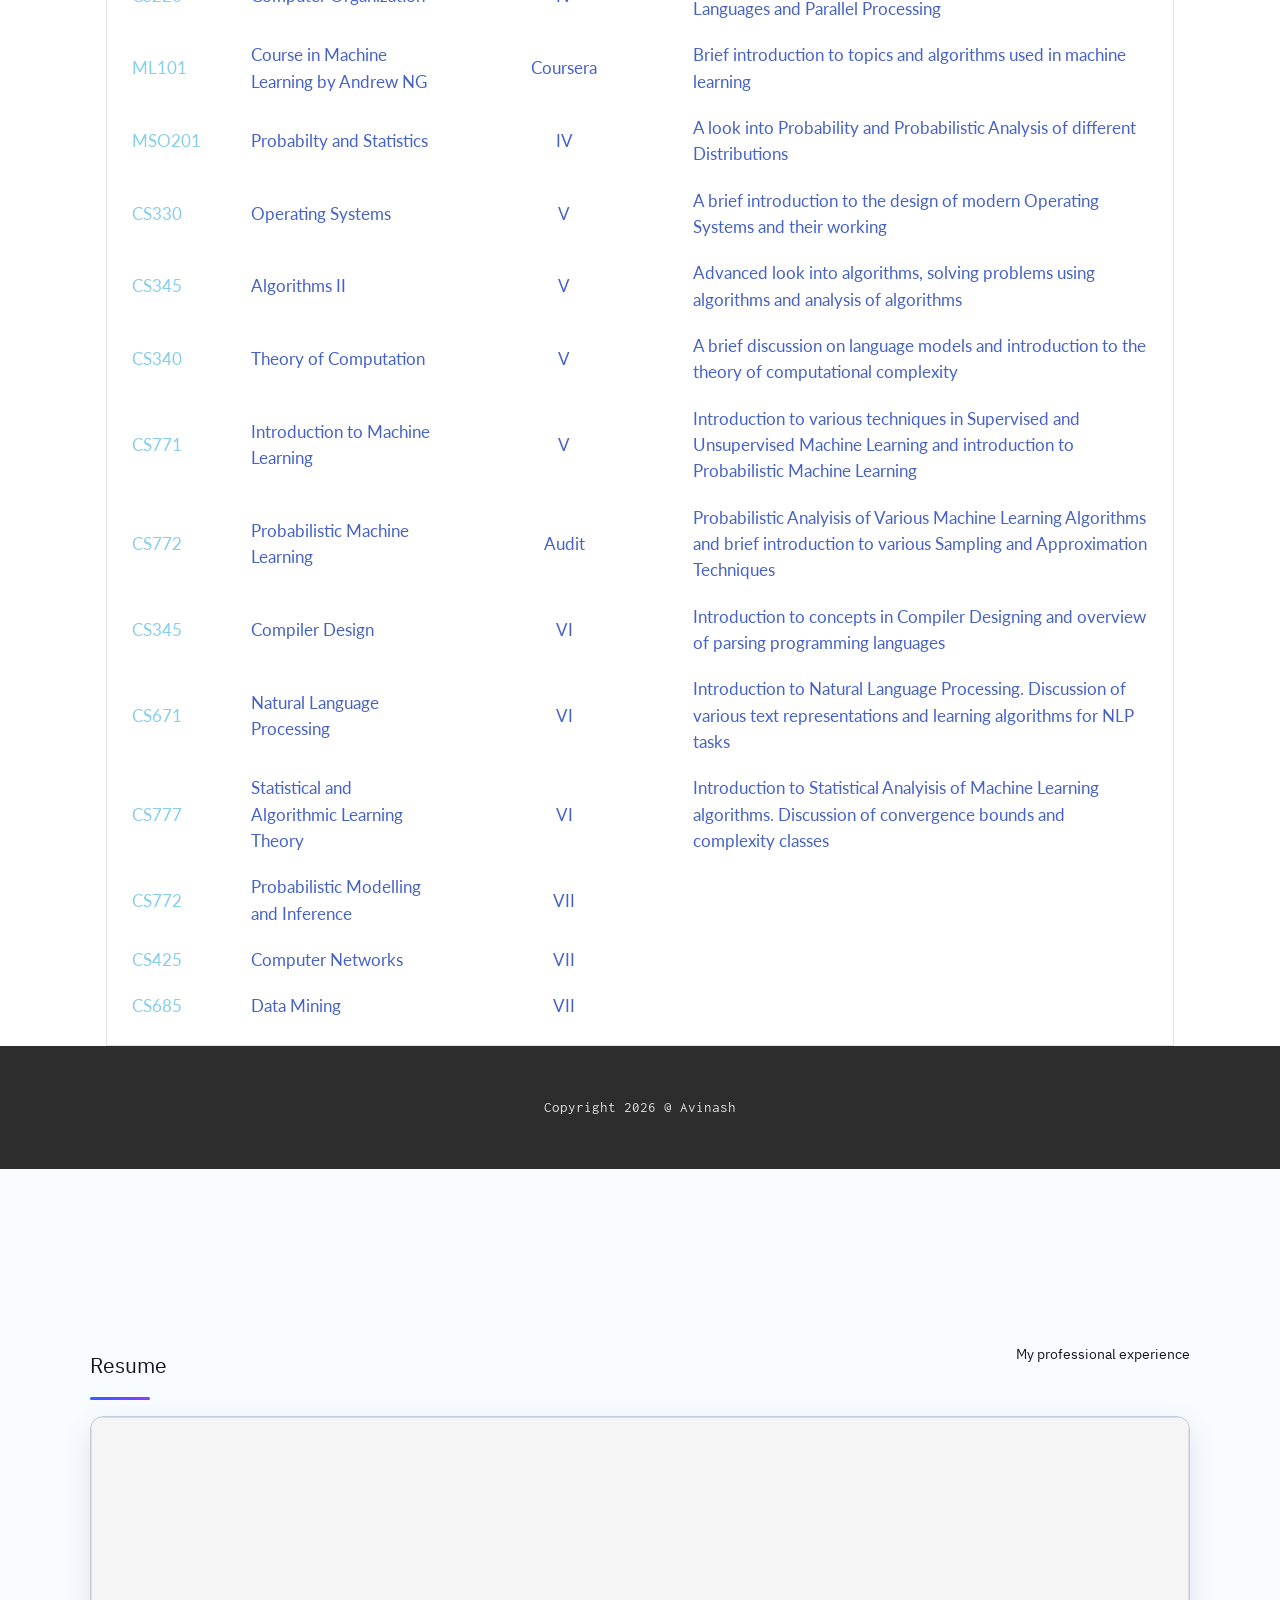
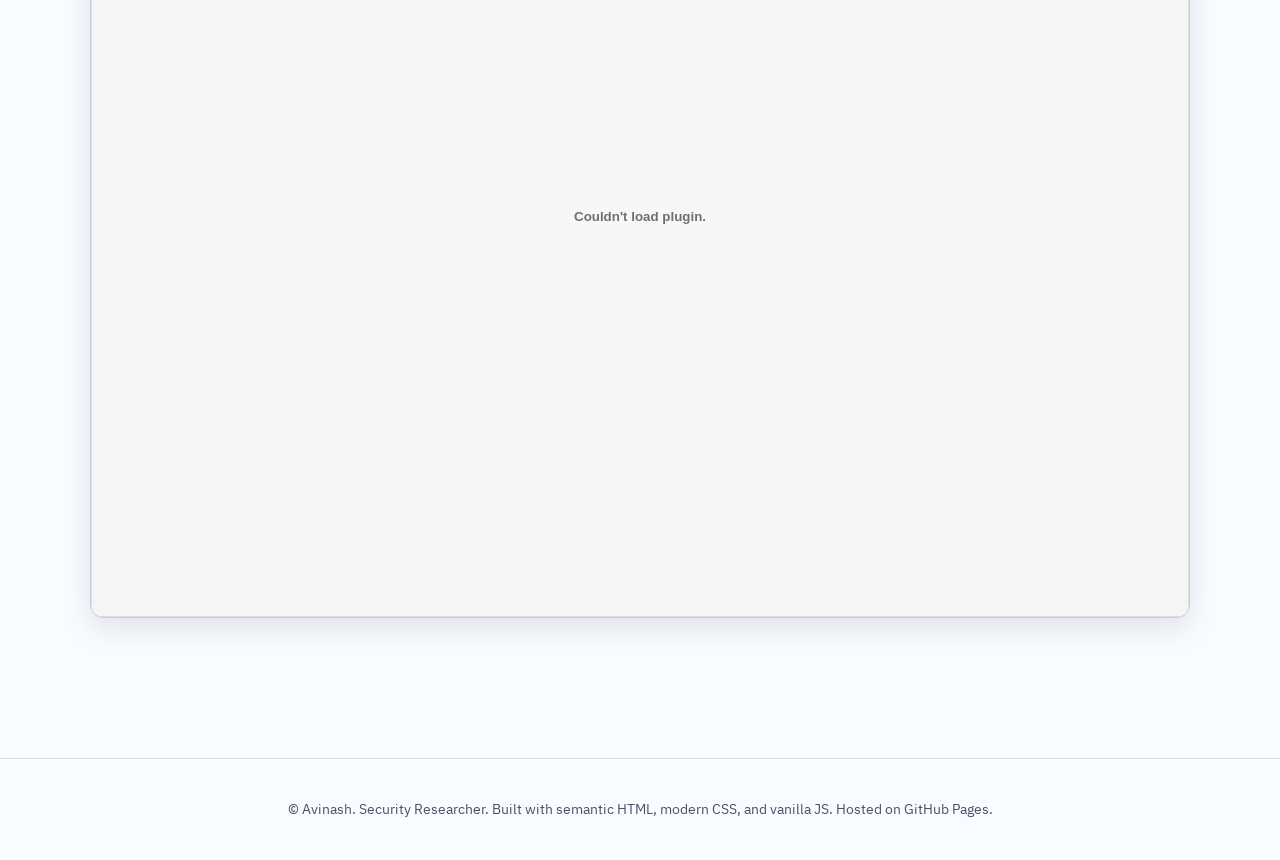
==== commit b856c7b2: "Update index-old.html / resume.html" ====
--- a/index-old.html
+++ b/index-old.html
@@ -496,3 +496,170 @@
 </body>
 
 </html>
+
+
+
+
+<!DOCTYPE html>
+<html lang="en">
+  <head>
+    <meta charset="UTF-8">
+    <meta name="viewport" content="width=device-width, initial-scale=1.0">
+    <title>Avinash</title>
+    <link rel="icon" type="image/x-icon" href="https://wallpapers.com/images/hd/mangekyou-sharingan-eye-closeup-4lx17w6u2x662zei.png">
+    <link rel="stylesheet" href="styles.css">
+  </head>
+  <body>
+    <div class="bg-animated" aria-hidden="true"></div>
+
+    <header class="site-header">
+      <div class="container header-inner">
+        <div class="brand">
+          <div class="brand-text">
+            <h1 class="name animated-header">Avinash Kumar</h1>
+            <p class="tagline">Security Researcher • Cybersecurity Expert</p>
+          </div>
+        </div>
+        <nav class="nav">
+          <a href="index.html">Home</a>
+          <a href="resume.html" class="active">Resume</a>
+        </nav>
+      </div>
+    </header>
+
+    <main>
+
+      <!-- Certifications Section -->
+      <!-- <section class="section container" id="certifications">
+        <div class="section-head">
+          <h2>Certifications</h2>
+          <p>Professional security certifications and achievements</p>
+        </div>
+        <div class="certifications-grid">
+          <div class="cert-item">
+            <div class="cert-header">
+              <h3>Certified Ethical Hacker (CEH)</h3>
+              <span class="cert-issuer">EC-Council</span>
+            </div>
+            <div class="cert-details">
+              <span class="cert-date">2024</span>
+              <span class="cert-status">Active</span>
+            </div>
+          </div>
+          
+          <div class="cert-item">
+            <div class="cert-header">
+              <h3>CISSP</h3>
+              <span class="cert-issuer">ISC² - Information Systems Security</span>
+            </div>
+            <div class="cert-details">
+              <span class="cert-date">2023</span>
+              <span class="cert-status">Active</span>
+            </div>
+          </div>
+          
+          <div class="cert-item">
+            <div class="cert-header">
+              <h3>CompTIA Security+</h3>
+              <span class="cert-issuer">CompTIA</span>
+            </div>
+            <div class="cert-details">
+              <span class="cert-date">2022</span>
+              <span class="cert-status">Active</span>
+            </div>
+          </div>
+          
+          <div class="cert-item">
+            <div class="cert-header">
+              <h3>OSCP</h3>
+              <span class="cert-issuer">Offensive Security</span>
+            </div>
+            <div class="cert-details">
+              <span class="cert-date">2023</span>
+              <span class="cert-status">Active</span>
+            </div>
+          </div>
+        </div>
+      </section> -->
+
+      <!-- Social Media Section -->
+      <!-- <section class="section container" id="social">
+        <div class="section-head">
+          <h2>Connect With Me</h2>
+          <p>Find me on social media and professional networks</p>
+        </div>
+        <div class="social-grid">
+          <a href="https://github.com/tsoding" target="_blank" rel="noopener" class="social-item">
+            <div class="social-icon">
+              <svg width="24" height="24" viewBox="0 0 24 24" fill="currentColor">
+                <path d="M12 0c-6.626 0-12 5.373-12 12 0 5.302 3.438 9.8 8.207 11.387.599.111.793-.261.793-.577v-2.234c-3.338.726-4.033-1.416-4.033-1.416-.546-1.387-1.333-1.756-1.333-1.756-1.089-.745.083-.729.083-.729 1.205.084 1.839 1.237 1.839 1.237 1.07 1.834 2.807 1.304 3.492.997.107-.775.418-1.305.762-1.604-2.665-.305-5.467-1.334-5.467-5.931 0-1.311.469-2.381 1.236-3.221-.124-.303-.535-1.524.117-3.176 0 0 1.008-.322 3.301 1.23.957-.266 1.983-.399 3.003-.404 1.02.005 2.047.138 3.006.404 2.291-1.552 3.297-1.23 3.297-1.23.653 1.653.242 2.874.118 3.176.77.84 1.235 1.911 1.235 3.221 0 4.609-2.807 5.624-5.479 5.921.43.372.823 1.102.823 2.222v3.293c0 .319.192.694.801.576 4.765-1.589 8.199-6.086 8.199-11.386 0-6.627-5.373-12-12-12z"/>
+              </svg>
+            </div>
+            <div class="social-info">
+              <h3>GitHub</h3>
+              <p>@tsoding</p>
+            </div>
+          </a>
+          
+          <a href="https://linkedin.com/in/avinash-kumar" target="_blank" rel="noopener" class="social-item">
+            <div class="social-icon">
+              <svg width="24" height="24" viewBox="0 0 24 24" fill="currentColor">
+                <path d="M20.447 20.452h-3.554v-5.569c0-1.328-.027-3.037-1.852-3.037-1.853 0-2.136 1.445-2.136 2.939v5.667H9.351V9h3.414v1.561h.046c.477-.9 1.637-1.85 3.37-1.85 3.601 0 4.267 2.37 4.267 5.455v6.286zM5.337 7.433c-1.144 0-2.063-.926-2.063-2.065 0-1.138.92-2.063 2.063-2.063 1.14 0 2.064.925 2.064 2.063 0 1.139-.925 2.065-2.064 2.065zm1.782 13.019H3.555V9h3.564v11.452zM22.225 0H1.771C.792 0 0 .774 0 1.729v20.542C0 23.227.792 24 1.771 24h20.451C23.2 24 24 23.227 24 22.271V1.729C24 .774 23.2 0 22.222 0h.003z"/>
+              </svg>
+            </div>
+            <div class="social-info">
+              <h3>LinkedIn</h3>
+              <p>Avinash Kumar</p>
+            </div>
+          </a>
+          
+          <a href="https://twitter.com/avinash_sec" target="_blank" rel="noopener" class="social-item">
+            <div class="social-icon">
+              <svg width="24" height="24" viewBox="0 0 24 24" fill="currentColor">
+                <path d="M23.953 4.57a10 10 0 01-2.825.775 4.958 4.958 0 002.163-2.723c-.951.555-2.005.959-3.127 1.184a4.92 4.92 0 00-8.384 4.482C7.69 8.095 4.067 6.13 1.64 3.162a4.822 4.822 0 00-.666 2.475c0 1.71.87 3.213 2.188 4.096a4.904 4.904 0 01-2.228-.616v.06a4.923 4.923 0 003.946 4.827 4.996 4.996 0 01-2.212.085 4.936 4.936 0 004.604 3.417 9.867 9.867 0 01-6.102 2.105c-.39 0-.779-.023-1.17-.067a13.995 13.995 0 007.557 2.209c9.053 0 13.998-7.496 13.998-13.985 0-.21 0-.42-.015-.63A9.935 9.935 0 0024 4.59z"/>
+              </svg>
+            </div>
+            <div class="social-info">
+              <h3>Twitter</h3>
+              <p>@avinash_sec</p>
+            </div>
+          </a>
+          
+          <a href="mailto:avinash@example.com" class="social-item">
+            <div class="social-icon">
+              <svg width="24" height="24" viewBox="0 0 24 24" fill="currentColor">
+                <path d="M24 5.457v13.909c0 .904-.732 1.636-1.636 1.636h-3.819V11.73L12 16.64l-6.545-4.91v9.273H1.636A1.636 1.636 0 0 1 0 19.366V5.457c0-.904.732-1.636 1.636-1.636h1.832l8.532 6.399 8.532-6.399h1.832c.904 0 1.636.732 1.636 1.636z"/>
+              </svg>
+            </div>
+            <div class="social-info">
+              <h3>Email</h3>
+              <p>avinash@example.com</p>
+            </div>
+          </a>
+        </div>
+      </section> -->
+
+      <!-- Resume Section -->
+      <section class="section container spacious" id="resume">
+        <div class="section-head">
+          <h1>Resume</h1>
+          <p>My professional experience</p>
+        </div>
+        <div id="resumeViewer" class="resume-viewer" role="region" aria-label="Resume preview">
+          <div class="resume-placeholder">
+            <p><strong>Resume PDF is being compiled.</strong> Check back in a few minutes or view <a href="https://github.com/tsoding/tsoding.github.io/actions" target="_blank">GitHub Actions</a>.</p>
+          </div>
+        </div>
+      </section>
+    </main>
+
+    <footer class="site-footer">
+      <div class="container">
+        <p>© <span id="year"></span> Avinash. Security Researcher. Built with semantic HTML, modern CSS, and vanilla JS. Hosted on GitHub Pages.</p>
+      </div>
+    </footer>
+
+    <script src="script.js"></script>
+  </body>
+</html>
+
--- a/styles.css
+++ b/styles.css
@@ -0,0 +1,2495 @@
+/* --- Custom Fonts --- */
+/* Import Google Fonts for stylized display font */
+@import url('https://fonts.googleapis.com/css2?family=Cinzel:wght@400;500;600;700&family=Playfair+Display:wght@400;500;600;700;800;900&family=Cormorant+Garamond:wght@300;400;500;600;700&display=swap');
+
+/* IBM Plex Sans for all text */
+@font-face {
+  font-family: 'IBM Plex Sans';
+  src: url('fonts/ibm-plex-sans.ttf') format('truetype');
+  font-weight: 400;
+  font-style: normal;
+  font-display: swap;
+}
+
+@font-face {
+  font-family: 'IBM Plex Sans';
+  src: url('fonts/ibm-plex-sans.ttf') format('truetype');
+  font-weight: 600;
+  font-style: normal;
+  font-display: swap;
+}
+
+@font-face {
+  font-family: 'Simplifica';
+  src: url('fonts/simplifica.ttf') format('truetype');
+  font-weight: normal;
+  font-style: normal;
+  font-display: swap;
+}
+
+/* Removed Simplifica - using IBM Plex Sans for all text */
+
+/* System font stack for performance */
+:root {
+  --bg: #0b0f14;
+  --bg-2: #0e1320;
+  --text: #e8eef9;
+  --muted: #a7b1c2;
+  --brand: #7aa2ff;
+  --brand-2: #9b7aff;
+  --card: rgba(4, 15, 40, 0.547);
+  --border: rgba(255, 255, 255, 0.12);
+  --shadow: 0 10px 30px rgba(0,0,0,0.35);
+}
+
+@media (prefers-color-scheme: light) {
+  :root {
+    --bg: #f8fbff;
+    --bg-2: #eef4ff;
+    --text: #101624;
+    --muted: #475269;
+    --brand: #305eff;
+    --brand-2: #8b3dff;
+    --card: rgba(41, 102, 246, 0.12);
+    --border: rgba(0,0,0,0.12);
+    --shadow: 0 10px 30px rgba(0,0,0,0.10);
+  }
+}
+
+* { box-sizing: border-box; }
+html, body { height: 100%; }
+
+/* Smooth scrolling with offset for fixed header */
+html {
+  scroll-behavior: smooth;
+  scroll-padding-top: 100px; /* Adjust for fixed header height */
+}
+body {
+  margin: 0;
+  font-family: 'IBM Plex Sans', -apple-system, BlinkMacSystemFont, "Segoe UI", Roboto, Oxygen, Ubuntu, Cantarell, "Helvetica Neue", Arial, sans-serif;
+  color: var(--text);
+  background: url('assets/back.jpg') no-repeat center center fixed,
+              radial-gradient(1200px 800px at 10% 10%, rgba(255, 255, 255, 0.08), transparent 60%),
+              radial-gradient(1200px 800px at 90% 20%, rgba(255, 255, 255, 0.08), transparent 60%),
+              var(--bg);
+  background-size: cover, 1200px 800px, 1200px 800px, auto;
+  background-position: center center, 10% 10%, 90% 20%, center;
+  background-attachment: fixed;
+  line-height: 1.55;
+}
+
+/* All text using IBM Plex Sans */
+h1, h2, h3, h4, h5, h6,
+.hero h2, .section-head h3, .modal-title h2,
+.project-title h3, .skill-name,
+.nav a, .btn, .modal-title {
+  font-family: 'IBM Plex Sans', -apple-system, BlinkMacSystemFont, "Segoe UI", Roboto, sans-serif;
+}
+
+/* Specific heading styles */
+h1 {
+  font-weight: 700;
+}
+
+h2, .hero h2 {
+  font-weight: 600;
+}
+
+h3, .section-head h3 {
+  font-weight: 600;
+}
+
+/* Body text and descriptions with IBM Plex Sans */
+p, .tagline, .hero p, .section-head p, .project-description,
+.skill-details, .meta, .status, .loading, .resume-placeholder p {
+  font-family: 'IBM Plex Sans', -apple-system, BlinkMacSystemFont, "Segoe UI", Roboto, sans-serif;
+  font-weight: 400;
+}
+
+/* Font rendering optimization */
+* {
+  -webkit-font-smoothing: antialiased;
+  -moz-osx-font-smoothing: grayscale;
+  text-rendering: optimizeLegibility;
+}
+
+/* Header Name Animations */
+@keyframes shimmer {
+  0% {
+    background-position: 20% 50%;
+  }
+  50% {
+    background-position: 80% 50%;
+  }
+  100% {
+    background-position: 20% 50%;
+  }
+}
+
+@keyframes glow-pulse {
+  0%, 100% {
+    filter: drop-shadow(0 0 5px rgba(244, 208, 63, 0.4));
+  }
+  50% {
+    filter: drop-shadow(0 0 20px rgba(244, 208, 63, 0.8)) drop-shadow(0 0 30px rgba(244, 208, 63, 0.4));
+  }
+}
+
+@keyframes text-float {
+  0%, 100% {
+    transform: translateY(0px);
+  }
+  50% {
+    transform: translateY(-3px);
+  }
+}
+
+@keyframes sparkle {
+  0%, 100% {
+    opacity: 0;
+    transform: scale(0) rotate(0deg);
+  }
+  50% {
+    opacity: 1;
+    transform: scale(1) rotate(180deg);
+  }
+}
+
+@keyframes particle-float {
+  0% {
+    transform: translateY(0px) translateX(0px) rotate(0deg);
+    opacity: 0.7;
+  }
+  33% {
+    transform: translateY(-10px) translateX(5px) rotate(120deg);
+    opacity: 1;
+  }
+  66% {
+    transform: translateY(-5px) translateX(-3px) rotate(240deg);
+    opacity: 0.8;
+  }
+  100% {
+    transform: translateY(0px) translateX(0px) rotate(360deg);
+    opacity: 0.7;
+  }
+}
+
+@keyframes breathe {
+  0%, 100% {
+    opacity: 0.7;
+    transform: scale(1);
+  }
+  50% {
+    opacity: 1;
+    transform: scale(1.02);
+  }
+}
+
+@keyframes nav-glow {
+  0%, 100% {
+    box-shadow: 0 0 5px rgba(122, 162, 255, 0.2);
+  }
+  50% {
+    box-shadow: 0 0 15px rgba(122, 162, 255, 0.4), 0 0 25px rgba(122, 162, 255, 0.2);
+  }
+}
+
+@keyframes fade-in-up {
+  0% {
+    opacity: 0;
+    transform: translateY(30px);
+  }
+  100% {
+    opacity: 1;
+    transform: translateY(0);
+  }
+}
+
+@keyframes typewriter {
+  0% {
+    width: 0;
+  }
+  100% {
+    width: 100%;
+  }
+}
+
+@keyframes blink {
+  0%, 50% {
+    border-color: #f4d03f;
+  }
+  51%, 100% {
+    border-color: transparent;
+  }
+}
+
+@keyframes slide-in-left {
+  0% {
+    transform: translateX(-100px);
+    opacity: 0;
+  }
+  100% {
+    transform: translateX(0);
+    opacity: 1;
+  }
+}
+
+@keyframes slide-in-right {
+  0% {
+    transform: translateX(100px);
+    opacity: 0;
+  }
+  100% {
+    transform: translateX(0);
+    opacity: 1;
+  }
+}
+
+@keyframes bounce-in {
+  0% {
+    transform: scale(0.3) rotate(-10deg);
+    opacity: 0;
+  }
+  50% {
+    transform: scale(1.05) rotate(2deg);
+    opacity: 0.8;
+  }
+  100% {
+    transform: scale(1) rotate(0deg);
+    opacity: 1;
+  }
+}
+
+@keyframes wave {
+  0%, 100% {
+    transform: translateY(0);
+  }
+  25% {
+    transform: translateY(-5px);
+  }
+  75% {
+    transform: translateY(5px);
+  }
+}
+
+@keyframes gradient-shift {
+  0%, 100% {
+    background-position: 0% 50%;
+  }
+  50% {
+    background-position: 100% 50%;
+  }
+}
+
+@keyframes tilt {
+  0%, 100% {
+    transform: perspective(1000px) rotateY(0deg);
+  }
+  25% {
+    transform: perspective(1000px) rotateY(2deg);
+  }
+  75% {
+    transform: perspective(1000px) rotateY(-2deg);
+  }
+}
+
+@keyframes neon-pulse {
+  0%, 100% {
+    box-shadow: 0 0 5px currentColor, 0 0 10px currentColor, 0 0 15px currentColor;
+  }
+  50% {
+    box-shadow: 0 0 10px currentColor, 0 0 20px currentColor, 0 0 30px currentColor;
+  }
+}
+
+/* Logo reveal sequence */
+@keyframes logo-reveal {
+  0% {
+    opacity: 0;
+    transform: scale(0.8) rotate(-5deg);
+    filter: blur(2px);
+  }
+  50% {
+    opacity: 0.7;
+    transform: scale(1.1) rotate(2deg);
+    filter: blur(1px);
+  }
+  100% {
+    opacity: 1;
+    transform: scale(1) rotate(0deg);
+    filter: blur(0px);
+  }
+}
+
+/* Favicon pulse effect for brand identity */
+@keyframes favicon-pulse {
+  0%, 100% {
+    opacity: 1;
+  }
+  50% {
+    opacity: 0.7;
+  }
+}
+
+/* Animation Delays for Staggered Effects */
+.animate-delay-1 { animation-delay: 0.1s !important; }
+.animate-delay-2 { animation-delay: 0.2s !important; }
+.animate-delay-3 { animation-delay: 0.3s !important; }
+.animate-delay-4 { animation-delay: 0.4s !important; }
+.animate-delay-5 { animation-delay: 0.5s !important; }
+.animate-delay-6 { animation-delay: 0.6s !important; }
+
+/* Staggered delays for social icons */
+.social-item:nth-child(1) .social-icon { animation-delay: 0.2s; }
+.social-item:nth-child(2) .social-icon { animation-delay: 0.4s; }
+.social-item:nth-child(3) .social-icon { animation-delay: 0.6s; }
+.social-item:nth-child(4) .social-icon { animation-delay: 0.8s; }
+
+/* Certifications Section */
+.certifications-grid {
+  display: grid;
+  grid-template-columns: repeat(auto-fit, minmax(300px, 1fr));
+  gap: 20px;
+  margin-top: 24px;
+}
+
+.cert-item {
+  background: var(--card);
+  border: 1px solid var(--border);
+  border-radius: 12px;
+  padding: 20px;
+  transition: all 0.3s ease;
+  display: flex;
+  flex-direction: column;
+  justify-content: space-between;
+  min-height: 120px;
+}
+
+.cert-item:hover {
+  border-color: var(--brand);
+  box-shadow: 0 4px 16px rgba(122, 162, 255, 0.1);
+  transform: translateY(-2px);
+}
+
+.cert-header {
+  margin-bottom: 12px;
+}
+
+.cert-header h3 {
+  margin: 0 0 4px 0;
+  font-size: 1.1rem;
+  font-weight: 600;
+  color: var(--text);
+}
+
+.cert-issuer {
+  color: var(--muted);
+  font-size: 0.9rem;
+  font-weight: 500;
+}
+
+.cert-details {
+  display: flex;
+  justify-content: space-between;
+  align-items: center;
+  margin-top: auto;
+}
+
+.cert-date {
+  color: var(--muted);
+  font-size: 0.85rem;
+}
+
+.cert-status {
+  background: linear-gradient(135deg, #10b981, #059669);
+  color: white;
+  padding: 4px 8px;
+  border-radius: 6px;
+  font-size: 0.8rem;
+  font-weight: 600;
+}
+
+/* Social Media Section */
+.social-grid {
+  display: grid;
+  grid-template-columns: repeat(auto-fit, minmax(250px, 1fr));
+  gap: 16px;
+  margin-top: 24px;
+}
+
+.social-item {
+  background: var(--card);
+  border: 1px solid var(--border);
+  border-radius: 12px;
+  padding: 20px;
+  text-decoration: none;
+  color: var(--text);
+  transition: all 0.3s ease;
+  display: flex;
+  align-items: center;
+  gap: 16px;
+}
+
+.social-item:hover {
+  border-color: var(--brand);
+  box-shadow: 0 4px 16px rgba(122, 162, 255, 0.1);
+  transform: translateY(-2px);
+  text-decoration: none;
+  color: var(--text);
+}
+
+.social-icon {
+  width: 48px;
+  height: 48px;
+  background: var(--brand);
+  border-radius: 12px;
+  display: flex;
+  align-items: center;
+  justify-content: center;
+  color: white;
+  flex-shrink: 0;
+  position: relative;
+  overflow: hidden;
+  animation: bounce-in 0.8s ease-out both;
+  transition: all 0.3s ease;
+}
+
+.social-icon::before {
+  content: '';
+  position: absolute;
+  top: -50%;
+  left: -50%;
+  width: 200%;
+  height: 200%;
+  background: linear-gradient(45deg, transparent, rgba(255, 255, 255, 0.2), transparent);
+  transform: rotate(45deg);
+  transition: transform 0.6s ease;
+}
+
+.social-icon:hover::before {
+  transform: rotate(45deg) translate(100%, 100%);
+}
+
+.social-icon:hover {
+  transform: scale(1.1) rotate(5deg);
+  box-shadow: 0 8px 25px rgba(122, 162, 255, 0.4);
+  animation: social-pulse 1s ease-in-out infinite;
+}
+
+@keyframes social-pulse {
+  0%, 100% {
+    box-shadow: 0 8px 25px rgba(122, 162, 255, 0.4);
+  }
+  50% {
+    box-shadow: 0 12px 35px rgba(122, 162, 255, 0.6);
+  }
+}
+
+.social-info h3 {
+  margin: 0 0 4px 0;
+  font-size: 1rem;
+  font-weight: 600;
+  color: var(--text);
+}
+
+.social-info p {
+  margin: 0;
+  color: var(--muted);
+  font-size: 0.9rem;
+}
+
+/* Section Icon Styling */
+.section-icon {
+  width: 32px;
+  height: 32px;
+  margin-right: 12px;
+  vertical-align: middle;
+  border-radius: 50%;
+  object-fit: cover;
+  display: inline-block;
+  transition: transform 0.2s ease;
+}
+
+.section-icon:hover {
+  transform: scale(1.1);
+}
+
+/* Responsive section icons */
+@media (max-width: 768px) {
+  .section-icon {
+    width: 28px;
+    height: 28px;
+    margin-right: 10px;
+  }
+}
+
+/* Character image and GitHub button styling for index.html hero */
+.character-image {
+  margin-bottom: 20px;
+  text-align: center;
+  position: relative;
+  animation: fade-in-up 1s ease-out 0.3s both;
+}
+
+.character-image::before {
+  content: '';
+  position: absolute;
+  top: 50%;
+  left: 50%;
+  transform: translate(-50%, -50%);
+  width: 220px;
+  height: 220px;
+  border: 2px solid var(--brand);
+  border-radius: 50%;
+  opacity: 0;
+  animation: logo-ring-appear 2s ease-out 1.5s both;
+  z-index: -1;
+}
+
+@keyframes logo-ring-appear {
+  0% {
+    opacity: 0;
+    transform: translate(-50%, -50%) scale(0.8);
+  }
+  50% {
+    opacity: 0.6;
+  }
+  100% {
+    opacity: 0.3;
+    transform: translate(-50%, -50%) scale(1.1);
+  }
+}
+
+.character-img {
+  width: 200px;
+  height: 200px;
+  object-fit: cover;
+  border-radius: 50%;
+  box-shadow: 0 10px 20px rgba(0, 0, 0, 0.3);
+  transition: transform 0.3s ease, opacity 0.3s ease, filter 0.3s ease;
+  border: 3px solid var(--brand);
+  cursor: pointer;
+  position: relative;
+  animation: 
+    bounce-in 1.2s ease-out 0.5s both,
+    float-gentle 4s ease-in-out 2s infinite;
+}
+
+@keyframes float-gentle {
+  0%, 100% {
+    transform: translateY(0) rotate(0deg);
+  }
+  25% {
+    transform: translateY(-5px) rotate(1deg);
+  }
+  50% {
+    transform: translateY(-8px) rotate(0deg);
+  }
+  75% {
+    transform: translateY(-3px) rotate(-1deg);
+  }
+}
+
+.character-img:hover {
+  transform: scale(1.05);
+  box-shadow: 0 15px 30px rgba(0, 0, 0, 0.4);
+}
+
+.character-img.switching {
+  opacity: 0.3;
+  transform: scale(0.95);
+  filter: blur(2px);
+}
+
+/* Add a subtle animation hint */
+.character-img::after {
+  content: '';
+  position: absolute;
+  top: -3px;
+  left: -3px;
+  right: -3px;
+  bottom: -3px;
+  border-radius: 50%;
+  border: 2px solid transparent;
+  background: linear-gradient(45deg, var(--brand), var(--brand-2)) border-box;
+  -webkit-mask: linear-gradient(#fff 0 0) padding-box, linear-gradient(#fff 0 0);
+  -webkit-mask-composite: exclude;
+  mask: linear-gradient(#fff 0 0) padding-box, linear-gradient(#fff 0 0);
+  mask-composite: exclude;
+  opacity: 0;
+  transition: opacity 0.3s ease;
+}
+
+.character-img:hover::after {
+  opacity: 0.6;
+}
+
+.character-img:active {
+  transform: scale(0.98);
+  transition: transform 0.1s ease;
+}
+
+.hero-cta {
+  margin-top: 30px;
+  text-align: center;
+}
+
+.github-btn {
+  display: inline-block;
+  background: linear-gradient(135deg, #7aa2ff 0%, #9b7aff 100%);
+  color: white;
+  text-decoration: none;
+  padding: 16px 32px;
+  border-radius: 50px;
+  font-family: 'IBM Plex Sans', sans-serif;
+  font-size: 1.2rem;
+  font-weight: 600;
+  text-align: center;
+  transition: all 0.3s ease;
+  box-shadow: 0 8px 20px rgba(122, 162, 255, 0.3);
+  border: 2px solid transparent;
+}
+
+.github-btn:hover {
+  transform: translateY(-2px);
+  box-shadow: 0 12px 30px rgba(122, 162, 255, 0.4);
+  background: linear-gradient(135deg, #9b7aff 0%, #7aa2ff 100%);
+}
+
+/* Responsive design for character image */
+@media (max-width: 768px) {
+  .character-img {
+    width: 150px;
+    height: 150px;
+  }
+  
+  .github-btn {
+    font-size: 1.1rem;
+    padding: 14px 28px;
+  }
+  
+  .project-card {
+    height: 280px;
+    width: 320px;
+  }
+  
+  .grid {
+    grid-template-columns: repeat(auto-fill, minmax(320px, 320px));
+  }
+  
+  .certifications-grid {
+    grid-template-columns: 1fr;
+    gap: 16px;
+  }
+  
+  .social-grid {
+    grid-template-columns: 1fr;
+    gap: 12px;
+  }
+}
+
+@media (max-width: 480px) {
+  .character-img {
+    width: 120px;
+    height: 120px;
+  }
+  
+  .container {
+    width: 100%;
+    padding: 0 12px;
+    margin: 0 auto;
+  }
+  
+  body {
+    margin: 0;
+    padding: 0;
+  }
+  
+  .hero, .section {
+    text-align: center;
+  }
+  
+  .grid {
+    grid-template-columns: 1fr;
+    justify-items: center;
+    gap: 16px;
+  }
+  
+  .card, .project-card {
+    width: 100%;
+    max-width: 320px;
+    margin: 0 auto;
+  }
+  
+  .project-card {
+    height: 260px;
+    width: 100%;
+    max-width: 300px;
+  }
+  
+  .grid {
+    grid-template-columns: 1fr;
+    max-width: 300px;
+    margin: 0 auto;
+  }
+  
+  .cert-item {
+    padding: 16px;
+    min-height: 100px;
+  }
+  
+  .social-item {
+    padding: 16px;
+    gap: 12px;
+  }
+  
+  .social-icon {
+    width: 40px;
+    height: 40px;
+  }
+}
+
+.bg-animated {
+  position: fixed;
+  inset: -10% -10% -10% -10%;
+  background: radial-gradient(800px 500px at 0% 20%, rgba(122,162,255,0.18), transparent 65%),
+              radial-gradient(700px 600px at 100% 0%, rgba(155,122,255,0.18), transparent 65%);
+  filter: blur(40px) saturate(1.2);
+  z-index: -1;
+  animation: float 22s ease-in-out infinite alternate;
+}
+
+@media (prefers-reduced-motion: reduce) {
+  .bg-animated { animation: none; }
+}
+
+@keyframes float {
+  from { transform: translate3d(0,0,0) scale(1); }
+  to   { transform: translate3d(0,-2%,0) scale(1.02); }
+}
+
+.container {
+  width: min(1100px, 92%);
+  margin: 0 auto;
+  padding: 0 16px;
+  box-sizing: border-box;
+}
+
+.site-header {
+  position: fixed;
+  top: 0;
+  left: 0;
+  right: 0;
+  width: 100%;
+  backdrop-filter: saturate(1.2) blur(10px);
+  background: linear-gradient(to bottom, rgba(0,0,0,0.7), rgba(0,0,0,0.3));
+  border-bottom: 1px solid var(--border);
+  z-index: 1000;
+  transition: all 0.3s ease;
+  overflow: hidden;
+}
+
+.site-header::before {
+  content: '';
+  position: absolute;
+  top: -50%;
+  left: -50%;
+  width: 200%;
+  height: 200%;
+  background: 
+    radial-gradient(circle at 20% 80%, rgba(244, 208, 63, 0.08) 0%, transparent 50%),
+    radial-gradient(circle at 80% 20%, rgba(247, 220, 111, 0.06) 0%, transparent 50%),
+    radial-gradient(circle at 40% 40%, rgba(249, 231, 159, 0.04) 0%, transparent 50%);
+  animation: particle-float 8s ease-in-out infinite;
+  pointer-events: none;
+}
+
+/* Header scrolled state */
+.site-header.scrolled {
+  background: linear-gradient(to bottom, rgba(0,0,0,0.9), rgba(0,0,0,0.7));
+  backdrop-filter: saturate(1.5) blur(15px);
+  box-shadow: 0 2px 20px rgba(0,0,0,0.3);
+}
+
+.site-header.scrolled .header-inner {
+  padding: 10px 0; /* More compact when scrolled */
+}
+
+/* Standardized spacing system */
+:root {
+  --section-spacing-large: 80px;
+  --section-spacing-medium: 60px;
+  --section-spacing-small: 40px;
+  --section-spacing-xs: 24px;
+}
+
+/* Main content padding to account for fixed header */
+main {
+  padding-top: 80px; /* Adjust based on header height */
+}
+
+.header-inner {
+  display: flex;
+  align-items: center;
+  justify-content: space-between;
+  padding: 14px 0;
+}
+.brand { 
+  display: flex; 
+  align-items: center;
+  animation: fade-in-up 1s ease-out 0.2s both;
+}
+.brand-text { 
+  display: grid; 
+  animation: fade-in-up 1s ease-out 0.5s both;
+}
+.name { 
+  font-size: 1.2rem; 
+  margin: 0; 
+  font-family: 'Cinzel', 'Playfair Display', serif;
+  font-weight: 600;
+  background: linear-gradient(135deg, #f4d03f 0%, #f7dc6f 25%, #f9e79f 50%, #f7dc6f 75%, #f4d03f 100%);
+  background-size: 110% 110%;
+  background-clip: text;
+  -webkit-background-clip: text;
+  -webkit-text-fill-color: transparent;
+  text-shadow: 0 2px 4px rgba(244, 208, 63, 0.3);
+  letter-spacing: 0.1em;
+  animation: 
+    glow-pulse 4s ease-in-out infinite,
+    text-float 6s ease-in-out infinite;
+  cursor: default;
+  transition: all 0.3s ease;
+  position: relative;
+  display: inline-block;
+}
+
+.name::before,
+.name::after {
+  content: '✨';
+  position: absolute;
+  font-size: 0.8rem;
+  color: #f4d03f;
+  animation: sparkle 2s ease-in-out infinite;
+  pointer-events: none;
+}
+
+.name::before {
+  top: -5px;
+  left: -15px;
+  animation-delay: 0s;
+}
+
+.name::after {
+  top: -5px;
+  right: -15px;
+  animation-delay: 1s;
+}
+
+.name:hover {
+  transform: scale(1.05);
+  filter: brightness(1.2);
+  text-shadow: 0 4px 8px rgba(244, 208, 63, 0.5);
+  animation-play-state: paused;
+}
+
+.name:hover::before,
+.name:hover::after {
+  animation-play-state: running;
+  animation-duration: 0.5s;
+}
+
+/* Animated header typewriter effect */
+.animated-header {
+  overflow: hidden;
+  white-space: nowrap;
+  border-right: 2px solid transparent;
+  animation: 
+    glow-pulse 4s ease-in-out infinite,
+    text-float 6s ease-in-out infinite,
+    typewriter 1.5s steps(6) 1s both,
+    blink 1s step-end 2.5s 3;
+}
+
+/* Enhanced sparkle effect on page load */
+.animated-header::before,
+.animated-header::after {
+  animation-delay: 3s;
+}
+.tagline { 
+  margin: 0; 
+  color: var(--muted); 
+  font-size: 0.9rem; 
+  animation: breathe 5s ease-in-out infinite;
+  transition: all 0.3s ease;
+}
+.nav { 
+  display: flex; 
+  gap: 14px; 
+  animation: fade-in-up 1s ease-out 0.8s both;
+}
+
+.header-social {
+  display: flex;
+  gap: 12px;
+  margin-left: 16px;
+  animation: fade-in-up 1s ease-out 1s both;
+}
+
+.header-social-link {
+  color: var(--muted);
+  transition: all 0.3s ease;
+  padding: 8px;
+  border-radius: 8px;
+  display: flex;
+  align-items: center;
+  justify-content: center;
+  position: relative;
+  overflow: hidden;
+}
+
+.header-social-link::before {
+  content: '';
+  position: absolute;
+  top: 50%;
+  left: 50%;
+  transform: translate(-50%, -50%) scale(0);
+  width: 100%;
+  height: 100%;
+  background: var(--brand);
+  border-radius: 8px;
+  transition: transform 0.3s ease;
+  z-index: -1;
+}
+
+.header-social-link:hover {
+  color: white;
+  transform: translateY(-2px);
+}
+
+.header-social-link:hover::before {
+  transform: translate(-50%, -50%) scale(1);
+}
+
+/* Mobile responsive styles for header social */
+@media (max-width: 768px) {
+  .header-social {
+    margin-left: 12px;
+    gap: 8px;
+  }
+  
+  .header-social-link {
+    padding: 6px;
+  }
+  
+  .header-social-link svg {
+    width: 18px;
+    height: 18px;
+  }
+}
+
+@media (max-width: 480px) {
+  .header-social {
+    margin-left: 8px;
+    gap: 6px;
+  }
+  
+  .header-social-link {
+    padding: 4px;
+  }
+  
+  .header-social-link svg {
+    width: 16px;
+    height: 16px;
+  }
+}
+.nav a { 
+  color: var(--text); 
+  text-decoration: none; 
+  padding: 8px 12px; 
+  border-radius: 10px; 
+  border: 1px solid transparent; 
+  transition: all 0.3s ease;
+  position: relative;
+  overflow: hidden;
+}
+
+.nav a::before {
+  content: '';
+  position: absolute;
+  top: 0;
+  left: -100%;
+  width: 100%;
+  height: 100%;
+  background: linear-gradient(90deg, transparent, rgba(122, 162, 255, 0.2), transparent);
+  transition: left 0.5s ease;
+}
+
+.nav a:hover::before {
+  left: 100%;
+}
+
+.nav a:hover { 
+  border-color: var(--border); 
+  background: var(--card); 
+  animation: nav-glow 2s ease-in-out infinite;
+  transform: translateY(-1px);
+}
+
+.nav a.active { 
+  background: var(--primary); 
+  color: white; 
+  border-color: var(--primary);
+  animation: nav-glow 3s ease-in-out infinite;
+}
+
+.hero { 
+  display: grid; 
+  place-items: center; 
+  min-height: 56vh; 
+  text-align: center; 
+  padding: var(--section-spacing-large) 0 var(--section-spacing-medium);
+  position: relative;
+  overflow: hidden;
+}
+
+.hero::before {
+  content: '';
+  position: absolute;
+  top: -50%;
+  left: -50%;
+  width: 200%;
+  height: 200%;
+  background: 
+    radial-gradient(circle at 30% 70%, rgba(122, 162, 255, 0.1) 0%, transparent 50%),
+    radial-gradient(circle at 70% 30%, rgba(244, 208, 63, 0.08) 0%, transparent 50%);
+  animation: gradient-shift 8s ease-in-out infinite;
+  pointer-events: none;
+  z-index: -1;
+}
+
+.hero-content { 
+  max-width: 800px; 
+  animation: slide-in-left 1s ease-out 0.3s both;
+}
+
+.hero h2 { 
+  font-size: clamp(1.8rem, 3.2vw + 1rem, 3rem); 
+  margin: 0 0 12px; 
+  letter-spacing: -0.02em;
+  background: linear-gradient(135deg, var(--text) 0%, var(--brand) 50%, var(--text) 100%);
+  background-size: 200% 200%;
+  background-clip: text;
+  -webkit-background-clip: text;
+  -webkit-text-fill-color: transparent;
+  animation: gradient-shift 4s ease-in-out infinite;
+}
+
+.hero p { 
+  margin: 0 0 24px; 
+  color: var(--muted); 
+  font-size: 1.05rem;
+  animation: wave 3s ease-in-out infinite;
+  animation-delay: 0.5s;
+}
+.hero-ctas { display: flex; gap: 12px; justify-content: center; flex-wrap: wrap; }
+
+.btn { 
+  display: inline-block; 
+  padding: 10px 14px; 
+  border-radius: 12px; 
+  border: 1px solid var(--border); 
+  color: var(--text); 
+  text-decoration: none; 
+  background: var(--card); 
+  box-shadow: var(--shadow);
+  transition: all 0.3s ease;
+  position: relative;
+  overflow: hidden;
+}
+
+.btn::before {
+  content: '';
+  position: absolute;
+  top: 0;
+  left: -100%;
+  width: 100%;
+  height: 100%;
+  background: linear-gradient(90deg, transparent, rgba(255, 255, 255, 0.2), transparent);
+  transition: left 0.5s ease;
+}
+
+.btn:hover { 
+  transform: translateY(-1px) scale(1.02);
+  box-shadow: 0 8px 25px rgba(0, 0, 0, 0.15);
+}
+
+.btn:hover::before {
+  left: 100%;
+}
+
+.btn.primary { 
+  background: linear-gradient(135deg, var(--brand), var(--brand-2)); 
+  border: none; 
+  color: white;
+  animation: neon-pulse 2s ease-in-out infinite;
+}
+
+.section { padding: var(--section-spacing-medium) 0; }
+.section.compact { padding: var(--section-spacing-small) 0; }
+.section.spacious { padding: var(--section-spacing-large) 0; }
+.section-head { 
+  display: flex; 
+  align-items: center; 
+  justify-content: space-between; 
+  gap: 16px; 
+  margin-bottom: var(--section-spacing-xs);
+  position: relative;
+}
+
+.section-head::after {
+  content: '';
+  position: absolute;
+  bottom: -8px;
+  left: 0;
+  width: 60px;
+  height: 3px;
+  background: linear-gradient(90deg, var(--brand), var(--brand-2));
+  border-radius: 2px;
+  animation: gradient-shift 3s ease-in-out infinite;
+}
+
+.section-head h3 { 
+  margin: 0; 
+  font-size: 1.4rem;
+  background: linear-gradient(135deg, var(--text) 0%, var(--brand) 50%, var(--text) 100%);
+  background-size: 200% 200%;
+  background-clip: text;
+  -webkit-background-clip: text;
+  -webkit-text-fill-color: transparent;
+  animation: gradient-shift 5s ease-in-out infinite;
+}
+.section-actions { display: flex; align-items: center; gap: 12px; }
+
+.resume-viewer { aspect-ratio: 11 / 14; width: 100%; background: var(--card); border: 1px solid var(--border); border-radius: 14px; overflow: auto; box-shadow: var(--shadow); }
+.resume-viewer.has-resume { aspect-ratio: auto; }
+
+/* PDF container styles */
+.pdf-container { width: 100%; height: 800px; border: 1px solid #ddd; border-radius: 8px; overflow: hidden; background: #f5f5f5; }
+.pdf-container embed { border: none; }
+.pdf-fallback { padding: 40px; text-align: center; color: #666; }
+.pdf-fallback h3 { margin-bottom: 16px; color: #333; }
+.pdf-fallback p { margin-bottom: 16px; }
+
+
+/* Enhanced resume content styles */
+.resume-content { font-family: "Source Sans Pro", -apple-system, BlinkMacSystemFont, "Segoe UI", sans-serif; line-height: 1.4; color: #333; }
+
+/* Header styling */
+.resume-header { text-align: center; margin-bottom: 20px; color: #043670 !important; }
+.resume-header span[style*="30pt"] { display: block; font-weight: bold; margin-bottom: 8px; }
+.resume-header span[style*="16pt"] { display: block; font-weight: bold; margin-bottom: 12px; }
+
+/* Section titles */
+.section-title { color: #043670 !important; font-size: 15pt !important; font-weight: bold !important; margin: 20px 0 12px 0 !important; padding: 8px 0 !important; border-top: 0.8pt solid #043670 !important; border-bottom: 0.8pt solid #043670 !important; text-align: center !important; }
+
+/* Entry containers */
+.one-col-entry { margin: 12px 0; padding: 0 8px; }
+.two-col-entry { display: flex; justify-content: space-between; margin: 8px 0; align-items: flex-start; }
+.two-col-entry .left-col { flex: 1; }
+.two-col-entry .right-col { text-align: right; font-style: italic; white-space: nowrap; margin-left: 20px; }
+
+/* Lists and highlights */
+.highlights, .highlights-bullet { margin: 8px 0; padding-left: 20px; }
+.highlights li, .highlights-bullet li { margin: 4px 0; line-height: 1.3; }
+
+/* Skills table */
+.skills-table { width: 100%; border-collapse: collapse; margin: 12px 0; }
+.skills-table td { padding: 8px 12px; vertical-align: top; border: none; }
+.skills-table td:first-child { font-weight: bold; width: 25%; color: #043670; }
+.skills-table td:last-child { width: 75%; }
+
+/* Links */
+.resume-content a { color: #043670; text-decoration: none; }
+.resume-content a:hover { text-decoration: underline; }
+
+/* Typography */
+.resume-content strong { font-weight: bold; color: #043670; }
+.resume-content em { font-style: italic; }
+
+/* Spacing adjustments */
+.resume-content br + br { display: none; }
+.resume-content div[style*="margin"] { margin: 6px 0 !important; }
+
+/* Font size overrides */
+.resume-content span[style*="11pt"] { font-size: 11pt !important; line-height: 1.3 !important; }
+.resume-content span[style*="16pt"] { font-size: 16pt !important; line-height: 1.2 !important; }
+.resume-content span[style*="30pt"] { font-size: 30pt !important; line-height: 1.1 !important; }
+
+@media print {
+  body * { visibility: hidden; }
+  #resumeViewer, #resumeViewer * { visibility: visible; }
+  #resumeViewer { position: absolute; inset: 0; border: 0; box-shadow: none; background: white; }
+  #resumeViewer .latex { width: 8.5in; min-height: 11in; margin: 0; padding: 0.5in; }
+}
+.resume-placeholder { display: grid; place-items: center; height: 100%; color: var(--muted); padding: 20px; text-align: center; }
+
+.filters input[type="search"] { padding: 10px 12px; border-radius: 10px; border: 1px solid var(--border); background: var(--card); color: var(--text); min-width: 220px; }
+.switch { display: inline-flex; align-items: center; gap: 8px; color: var(--muted); }
+
+.grid { display: grid; grid-template-columns: repeat(auto-fill, minmax(350px, 350px)); gap: 20px; justify-content: center; align-items: stretch; }
+.card { background: var(--card); border: 1px solid var(--border); border-radius: 14px; padding: 14px; box-shadow: var(--shadow); display: grid; gap: 10px; }
+.card h4 { margin: 0; font-size: 1.05rem; letter-spacing: -0.01em; }
+.card p { margin: 0; color: var(--muted); font-size: 0.95rem; }
+.meta { display: flex; align-items: center; gap: 10px; flex-wrap: wrap; color: var(--muted); font-size: 0.88rem; }
+.badge { display: inline-flex; align-items: center; gap: 6px; padding: 6px 8px; background: rgba(122, 162, 255, 0.12); border: 1px solid var(--border); border-radius: 999px; }
+.actions { display: flex; gap: 8px; }
+.actions a { text-decoration: none; border: 1px solid var(--border); padding: 8px 10px; border-radius: 10px; color: var(--text); background: transparent; }
+.actions a:hover { background: var(--card); }
+
+.status { margin-top: 8px; color: var(--muted); text-align: center; }
+
+.site-footer { border-top: 1px solid var(--border); padding: var(--section-spacing-small) 0; margin-top: var(--section-spacing-medium); }
+.site-footer p { margin: 0; color: var(--muted); text-align: center; }
+
+code { padding: 2px 6px; border-radius: 8px; background: var(--card); border: 1px solid var(--border); color: var(--text); }
+
+/* Enhanced Project Cards */
+.project-card { 
+  background: var(--card); 
+  border: 1px solid var(--border); 
+  border-radius: 12px; 
+  overflow: hidden;
+  transition: all 0.3s ease;
+  display: flex;
+  flex-direction: column;
+  height: 320px;
+  width: 350px;
+  position: relative;
+  /* animation: bounce 0.6s ease-out both; */
+}
+
+.project-card::before {
+  content: '';
+  position: absolute;
+  top: 0;
+  left: -100%;
+  width: 100%;
+  height: 100%;
+  background: linear-gradient(90deg, transparent, rgba(122, 162, 255, 0.1), transparent);
+  transition: left 0.6s ease;
+  z-index: 1;
+  pointer-events: none;
+}
+
+.project-card:hover { 
+  border-color: var(--primary); 
+  box-shadow: 0 8px 24px rgba(4, 54, 112, 0.15); 
+  transform: translateY(-2px);
+  animation: tilt 0.6s ease-in-out;
+  /* background: linear-gradient(135deg, #ffffff 0%, #f8fafc 100%); */
+}
+
+.project-card:hover::before {
+  left: 100%;
+}
+
+.project-card.expanded {
+  border-color: var(--primary);
+  box-shadow: 0 8px 24px rgba(4, 54, 112, 0.15);
+}
+
+.project-header {
+  padding: 20px;
+  cursor: pointer;
+  border-bottom: 1px solid var(--border);
+  transition: background-color 0.2s ease;
+  flex-shrink: 0;
+}
+
+.project-header:hover {
+  background-color: rgba(4, 54, 112, 0.02);
+}
+
+.project-title {
+  display: flex;
+  justify-content: space-between;
+  align-items: center;
+  margin-bottom: 12px;
+}
+
+.project-title h3 {
+  margin: 0;
+  color: var(--text);
+  font-size: 1.2rem;
+  font-weight: 600;
+}
+
+.toggle-btn {
+  background: none;
+  border: none;
+  cursor: pointer;
+  padding: 4px 8px;
+  border-radius: 4px;
+  transition: background-color 0.2s ease;
+}
+
+.toggle-btn:hover {
+  background-color: rgba(4, 54, 112, 0.1);
+}
+
+.toggle-icon {
+  font-size: 14px;
+  color: var(--primary);
+  transition: transform 0.2s ease;
+}
+
+.project-stats {
+  display: flex;
+  flex-wrap: wrap;
+  gap: 8px;
+}
+
+.project-stats span {
+  background: var(--bg);
+  padding: 4px 8px;
+  border-radius: 12px;
+  font-size: 0.85rem;
+  color: var(--text-muted);
+}
+
+.language {
+  background: var(--primary) !important;
+  color: white !important;
+}
+
+.project-description {
+  padding: 0 20px 16px;
+  margin: 0;
+  color: var(--text-muted);
+  line-height: 1.5;
+  flex: 1;
+  overflow: hidden;
+  display: -webkit-box;
+  -webkit-line-clamp: 4;
+  -webkit-box-orient: vertical;
+}
+
+.project-links {
+  padding: 0 20px 20px;
+  display: flex;
+  flex-direction: column;
+  gap: 12px;
+  margin-top: auto;
+  flex-shrink: 0;
+}
+
+.project-actions {
+  display: flex;
+  gap: 12px;
+  align-items: center;
+  flex-wrap: wrap;
+}
+
+.project-meta {
+  display: flex;
+  justify-content: space-between;
+  align-items: center;
+  font-size: 0.85rem;
+  color: var(--muted);
+  margin-top: 8px;
+}
+
+.repo-link, .demo-link {
+  text-decoration: none;
+  font-weight: 500;
+  padding: 8px 12px;
+  border-radius: 8px;
+  transition: all 0.2s ease;
+  font-size: 0.9rem;
+  display: inline-flex;
+  align-items: center;
+  gap: 6px;
+}
+
+.repo-link {
+  color: var(--text);
+  border: 1px solid var(--border);
+  background: var(--card);
+}
+
+.repo-link:hover {
+  background: var(--primary);
+  color: white;
+  border-color: var(--primary);
+}
+
+.demo-link {
+  background: linear-gradient(135deg, #f39c12, #e67e22);
+  color: white;
+  border: 1px solid #e67e22;
+  font-weight: 600;
+}
+
+.demo-link:hover {
+  background: linear-gradient(135deg, #e67e22, #d35400);
+  transform: translateY(-1px);
+  box-shadow: 0 4px 12px rgba(230, 126, 34, 0.3);
+}
+
+.updated {
+  color: var(--muted);
+  font-size: 0.85rem;
+}
+
+.project-content {
+  border-top: 1px solid var(--border);
+  background: rgba(4, 54, 112, 0.02);
+}
+
+.readme-section {
+  padding: 20px;
+}
+
+.readme-section h4 {
+  margin: 0 0 16px;
+  color: var(--text);
+  font-size: 1.1rem;
+  display: flex;
+  align-items: center;
+  gap: 8px;
+}
+
+.readme-content {
+  background: white;
+  border: 1px solid var(--border);
+  border-radius: 8px;
+  padding: 16px;
+  max-height: 400px;
+  overflow-y: auto;
+}
+
+.readme-text {
+  color: var(--text);
+  line-height: 1.6;
+}
+
+.readme-text h1, .readme-text h2, .readme-text h3 {
+  color: var(--primary);
+  margin-top: 0;
+  margin-bottom: 12px;
+}
+
+.readme-text h1 { font-size: 1.4rem; }
+.readme-text h2 { font-size: 1.2rem; }
+.readme-text h3 { font-size: 1.1rem; }
+
+.readme-text code {
+  background: var(--bg);
+  padding: 2px 6px;
+  border-radius: 4px;
+  font-family: 'Monaco', 'Menlo', monospace;
+  font-size: 0.9em;
+}
+
+.readme-text pre {
+  background: var(--bg);
+  padding: 12px;
+  border-radius: 6px;
+  overflow-x: auto;
+  border: 1px solid var(--border);
+}
+
+.readme-text a {
+  color: var(--primary);
+  text-decoration: none;
+}
+
+.readme-text a:hover {
+  text-decoration: underline;
+}
+
+.loading, .no-readme, .error {
+  text-align: center;
+  color: #ff0000;
+  /* color: var(--text-muted); */
+  font-style: italic;
+  padding: 20px;
+}
+
+.error {
+  color: #e74c3c;
+}
+
+/* Click hint */
+.click-hint {
+  font-size: 0.8rem;
+  color: var(--text-muted);
+  font-style: italic;
+}
+
+.project-card:hover .click-hint {
+  color: var(--primary);
+}
+
+/* Modal Styles */
+.modal {
+  position: fixed;
+  top: 0;
+  left: 0;
+  width: 100%;
+  height: 100%;
+  background: rgba(4, 54, 112, 0.85);
+  backdrop-filter: blur(8px);
+  display: flex;
+  align-items: center;
+  justify-content: center;
+  z-index: 1000;
+  padding: 20px;
+  box-sizing: border-box;
+}
+
+.modal-overlay {
+  position: absolute;
+  top: 0;
+  left: 0;
+  width: 100%;
+  height: 100%;
+  cursor: pointer;
+}
+
+.modal-content {
+  background: white;
+  border-radius: 16px;
+  width: 100%;
+  max-width: 900px;
+  max-height: 90vh;
+  overflow: hidden;
+  position: relative;
+  box-shadow: 0 20px 60px rgba(0, 0, 0, 0.3);
+  animation: modalSlideIn 0.3s ease-out;
+}
+
+@keyframes modalSlideIn {
+  from {
+    opacity: 0;
+    transform: translateY(-50px) scale(0.95);
+  }
+  to {
+    opacity: 1;
+    transform: translateY(0) scale(1);
+  }
+}
+
+.modal-header {
+  padding: 28px;
+  border-bottom: 1px solid #e1e8ed;
+  display: flex;
+  justify-content: space-between;
+  align-items: flex-start;
+  background: linear-gradient(135deg, #f8fafc 0%, #f1f5f9 100%);
+  position: relative;
+}
+
+.modal-header::before {
+  content: '';
+  position: absolute;
+  top: 0;
+  left: 0;
+  right: 0;
+  height: 4px;
+  background: linear-gradient(90deg, var(--primary) 0%, #7c3aed 100%);
+  border-radius: 16px 16px 0 0;
+}
+
+.modal-title h2 {
+  margin: 0 0 12px 0;
+  color: #1e293b;
+  font-size: 1.5rem;
+  font-weight: 700;
+}
+
+.modal-stats {
+  display: flex !important;
+  flex-wrap: wrap;
+  gap: 8px;
+  opacity: 1 !important;
+  visibility: visible !important;
+}
+
+.modal-stats span {
+  background: rgba(255, 255, 255, 0.9) !important;
+  padding: 6px 12px;
+  border-radius: 20px;
+  font-size: 0.85rem;
+  color: #374151 !important;
+  border: 1px solid rgba(148, 163, 184, 0.4);
+  backdrop-filter: blur(4px);
+  font-weight: 600;
+  display: inline-block !important;
+  opacity: 1 !important;
+  visibility: visible !important;
+}
+
+.modal-stats .language,
+.modal-stats span.language,
+span.language {
+  background: linear-gradient(135deg, #e5e7eb 0%, #d1d5db 100%) !important;
+  color: #1f2937 !important;
+  border: 1px solid #9ca3af !important;
+  box-shadow: 0 2px 8px rgba(0, 0, 0, 0.1) !important;
+  opacity: 1 !important;
+  display: inline-block !important;
+  visibility: visible !important;
+  font-weight: 600 !important;
+  padding: 6px 12px !important;
+  border-radius: 20px !important;
+  transition: all 0.2s ease !important;
+}
+
+.modal-stats .language:hover,
+.modal-stats span.language:hover,
+span.language:hover {
+  transform: scale(1.05) !important;
+  box-shadow: 0 4px 12px rgba(0, 0, 0, 0.2) !important;
+  background: linear-gradient(135deg, #d1d5db 0%, #9ca3af 100%) !important;
+}
+
+.modal-close {
+  background: rgba(239, 68, 68, 0.1);
+  border: 1px solid rgba(239, 68, 68, 0.2);
+  font-size: 20px;
+  cursor: pointer;
+  color: #dc2626;
+  padding: 8px;
+  border-radius: 50%;
+  width: 36px;
+  height: 36px;
+  display: flex;
+  align-items: center;
+  justify-content: center;
+  font-weight: 600;
+  transition: all 0.2s ease;
+  line-height: 1;
+}
+
+.modal-close:hover {
+  background: rgba(239, 68, 68, 0.15);
+  color: #b91c1c;
+  transform: scale(1.05);
+}
+
+.modal-body {
+  padding: 28px;
+  overflow-y: auto;
+  max-height: calc(90vh - 140px);
+  background: #ffffff;
+}
+
+.modal-links {
+  display: flex !important;
+  gap: 12px;
+  margin-bottom: 20px;
+  flex-wrap: wrap;
+  opacity: 1 !important;
+  visibility: visible !important;
+}
+
+.modal-links .repo-link,
+.modal-links .demo-link {
+  color: white !important;
+  text-decoration: none;
+  font-weight: 600;
+  padding: 12px 20px;
+  border: none;
+  border-radius: 10px;
+  transition: all 0.3s ease;
+  font-size: 0.95rem;
+  box-shadow: 0 4px 12px rgba(0, 0, 0, 0.15);
+  position: relative;
+  overflow: hidden;
+  display: inline-block !important;
+  opacity: 1 !important;
+  visibility: visible !important;
+  min-width: 120px;
+  text-align: center;
+}
+
+.modal-links .repo-link {
+  background: linear-gradient(135deg, #1f2937 0%, #374151 100%);
+}
+
+.modal-links .demo-link,
+.modal-links a.demo-link,
+a.demo-link {
+  background: linear-gradient(135deg, #fbbf24 0%, #f59e0b 100%) !important;
+  opacity: 1 !important;
+  display: inline-block !important;
+  visibility: visible !important;
+  color: #1f2937 !important;
+  text-decoration: none !important;
+  padding: 12px 20px !important;
+  border-radius: 10px !important;
+  font-weight: 700 !important;
+  border: 2px solid #f59e0b !important;
+  text-shadow: 0 1px 2px rgba(255, 255, 255, 0.3) !important;
+}
+
+.modal-links .repo-link:hover,
+.modal-links .demo-link:hover,
+.modal-links a.demo-link:hover,
+a.demo-link:hover {
+  transform: translateY(-2px) !important;
+  box-shadow: 0 6px 20px rgba(0, 0, 0, 0.25) !important;
+  opacity: 0.9 !important;
+}
+
+.modal-links .repo-link:hover {
+  background: linear-gradient(135deg, #111827 0%, #1f2937 100%);
+}
+
+.modal-links .demo-link:hover {
+  background: linear-gradient(135deg, #f59e0b 0%, #d97706 100%) !important;
+  color: #111827 !important;
+  border-color: #d97706 !important;
+}
+
+.modal-description {
+  margin-bottom: 28px;
+  padding: 20px;
+  background: linear-gradient(135deg, #f8fafc 0%, #f1f5f9 100%);
+  border-radius: 12px;
+  border-left: 4px solid var(--primary);
+  position: relative;
+  box-shadow: 0 2px 8px rgba(0, 0, 0, 0.05);
+}
+
+.modal-description::before {
+  content: '';
+  position: absolute;
+  top: 0;
+  left: 0;
+  right: 0;
+  bottom: 0;
+  background: linear-gradient(135deg, rgba(4, 54, 112, 0.02) 0%, rgba(124, 58, 237, 0.02) 100%);
+  border-radius: 12px;
+  pointer-events: none;
+}
+
+.modal-description p {
+  color: #1f2937;
+  line-height: 1.7;
+  margin: 0;
+  font-size: 1.05rem;
+  font-weight: 500;
+  position: relative;
+  z-index: 1;
+}
+
+.modal-readme h3 {
+  color: #1e293b;
+  margin: 0 0 16px 0;
+  font-size: 1.2rem;
+  font-weight: 700;
+  display: flex;
+  align-items: center;
+  gap: 8px;
+}
+
+.modal-readme .readme-content {
+  background: linear-gradient(135deg, #ffffff 0%, #fafbfc 100%);
+  border: 1px solid #e2e8f0;
+  border-radius: 16px;
+  padding: 28px;
+  max-height: 600px;
+  overflow-y: auto;
+  box-shadow: 
+    0 4px 16px rgba(0, 0, 0, 0.08),
+    inset 0 1px 0 rgba(255, 255, 255, 0.8);
+  position: relative;
+}
+
+.modal-readme .readme-content::before {
+  content: '';
+  position: absolute;
+  top: 0;
+  left: 0;
+  right: 0;
+  height: 1px;
+  background: linear-gradient(90deg, transparent 0%, rgba(4, 54, 112, 0.1) 50%, transparent 100%);
+}
+
+.modal-readme .readme-content::-webkit-scrollbar {
+  width: 8px;
+}
+
+.modal-readme .readme-content::-webkit-scrollbar-track {
+  background: rgba(148, 163, 184, 0.1);
+  border-radius: 4px;
+}
+
+.modal-readme .readme-content::-webkit-scrollbar-thumb {
+  background: linear-gradient(135deg, #cbd5e1 0%, #94a3b8 100%);
+  border-radius: 4px;
+  border: 1px solid rgba(148, 163, 184, 0.2);
+}
+
+.modal-readme .readme-content::-webkit-scrollbar-thumb:hover {
+  background: linear-gradient(135deg, #94a3b8 0%, #64748b 100%);
+}
+
+.modal-readme .readme-text {
+  color: #374151;
+  line-height: 1.8;
+  font-size: 0.95rem;
+}
+
+/* Enhanced heading styles */
+.modal-readme .readme-text h1,
+.modal-readme .readme-text h2,
+.modal-readme .readme-text h3,
+.modal-readme .readme-text h4,
+.modal-readme .readme-text h5,
+.modal-readme .readme-text h6 {
+  color: #1e293b;
+  font-weight: 700;
+  margin-top: 32px;
+  margin-bottom: 16px;
+  line-height: 1.3;
+}
+
+.modal-readme .readme-text h1:first-child,
+.modal-readme .readme-text h2:first-child,
+.modal-readme .readme-text h3:first-child {
+  margin-top: 0;
+}
+
+.modal-readme .readme-text h1 {
+  font-size: 1.8rem;
+  border-bottom: 2px solid #e2e8f0;
+  padding-bottom: 8px;
+  color: #111827;
+}
+.modal-readme .readme-text h2 {
+  font-size: 1.5rem;
+  border-bottom: 1px solid #e2e8f0;
+  padding-bottom: 6px;
+  color: #1f2937;
+}
+.modal-readme .readme-text h3 { font-size: 1.3rem; }
+.modal-readme .readme-text h4 { font-size: 1.1rem; }
+.modal-readme .readme-text h5 { font-size: 1rem; }
+.modal-readme .readme-text h6 { font-size: 0.95rem; }
+
+/* Paragraph styling */
+.modal-readme .readme-text p {
+  margin: 16px 0;
+  line-height: 1.7;
+  color: #4b5563;
+  font-weight: 400;
+}
+
+/* List styling */
+.modal-readme .readme-text ul,
+.modal-readme .readme-text ol {
+  margin: 16px 0;
+  padding-left: 24px;
+  color: #4b5563;
+}
+
+.modal-readme .readme-text li {
+  margin: 8px 0;
+  line-height: 1.6;
+}
+
+.modal-readme .readme-text ul li {
+  list-style-type: disc;
+}
+
+.modal-readme .readme-text ol li {
+  list-style-type: decimal;
+}
+
+/* Code styling */
+.modal-readme .readme-text code {
+  background: linear-gradient(135deg, #f1f5f9 0%, #e2e8f0 100%);
+  color: #e11d48;
+  padding: 3px 8px;
+  border-radius: 6px;
+  font-family: 'Monaco', 'Menlo', 'Consolas', 'Courier New', monospace;
+  font-size: 0.85em;
+  font-weight: 600;
+  border: 1px solid rgba(226, 232, 240, 0.8);
+  box-shadow: 0 1px 3px rgba(0, 0, 0, 0.1);
+}
+
+.modal-readme .readme-text pre {
+  background: linear-gradient(135deg, #1e293b 0%, #334155 100%);
+  color: #e2e8f0;
+  border: 1px solid #475569;
+  border-radius: 12px;
+  padding: 24px;
+  margin: 24px 0;
+  overflow-x: auto;
+  font-family: 'Monaco', 'Menlo', 'Consolas', 'Courier New', monospace;
+  font-size: 0.9rem;
+  line-height: 1.6;
+  box-shadow: 
+    0 4px 16px rgba(0, 0, 0, 0.15),
+    inset 0 1px 0 rgba(255, 255, 255, 0.1);
+  position: relative;
+}
+
+.modal-readme .readme-text pre::before {
+  content: '';
+  position: absolute;
+  top: 0;
+  left: 0;
+  right: 0;
+  height: 1px;
+  background: linear-gradient(90deg, transparent 0%, rgba(226, 232, 240, 0.2) 50%, transparent 100%);
+}
+
+.modal-readme .readme-text pre code {
+  background: none;
+  border: none;
+  padding: 0;
+  color: var(--text);
+  font-size: inherit;
+}
+
+/* Blockquote styling */
+.modal-readme .readme-text blockquote {
+  border-left: 4px solid var(--primary);
+  margin: 20px 0;
+  padding: 16px 20px;
+  background: rgba(4, 54, 112, 0.05);
+  border-radius: 0 8px 8px 0;
+  font-style: italic;
+  color: var(--text-muted);
+}
+
+/* Link styling */
+.modal-readme .readme-text a {
+  color: #2563eb;
+  text-decoration: none;
+  font-weight: 600;
+  border-bottom: 1px solid transparent;
+  transition: all 0.2s ease;
+}
+
+.modal-readme .readme-text a:hover {
+  border-bottom-color: #2563eb;
+  color: #1d4ed8;
+}
+
+/* Table styling */
+.modal-readme .readme-text table {
+  width: 100%;
+  border-collapse: collapse;
+  margin: 20px 0;
+  background: white;
+  border-radius: 8px;
+  overflow: hidden;
+  box-shadow: 0 1px 3px rgba(0, 0, 0, 0.1);
+}
+
+.modal-readme .readme-text th,
+.modal-readme .readme-text td {
+  padding: 12px 16px;
+  text-align: left;
+  border-bottom: 1px solid var(--border);
+}
+
+.modal-readme .readme-text th {
+  background: var(--bg);
+  font-weight: 600;
+  color: var(--primary);
+}
+
+.modal-readme .readme-text tr:last-child td {
+  border-bottom: none;
+}
+
+/* Horizontal rule */
+.modal-readme .readme-text hr {
+  border: none;
+  height: 1px;
+  background: var(--border);
+  margin: 32px 0;
+}
+
+/* Image styling */
+.modal-readme .readme-text img {
+  max-width: 100%;
+  height: auto;
+  border-radius: 8px;
+  margin: 16px 0;
+  box-shadow: 0 2px 8px rgba(0, 0, 0, 0.1);
+}
+
+/* Mobile responsiveness */
+/* Skills Section */
+.skills-container {
+  max-width: 800px;
+  margin: 0 auto;
+}
+
+.loading-skills {
+  text-align: center;
+  color: var(--text-muted);
+  padding: 40px 20px;
+}
+
+.skills-grid {
+  display: grid;
+  grid-template-columns: repeat(auto-fit, minmax(280px, 1fr));
+  gap: 16px;
+  margin-top: 20px;
+}
+
+.skill-item {
+  background: var(--card);
+  border: 1px solid var(--border);
+  border-radius: 12px;
+  padding: 16px;
+  transition: all 0.3s ease;
+  min-height: 120px;
+  display: flex;
+  flex-direction: column;
+  justify-content: space-between;
+  position: relative;
+  /* animation: slide-in-right 0.8s ease-out both; */
+  overflow: hidden;
+}
+
+.skill-item::after {
+  content: '';
+  position: absolute;
+  top: 0;
+  right: 0;
+  width: 3px;
+  height: 0;
+  background: linear-gradient(to bottom, var(--brand), var(--brand-2));
+  transition: height 0.4s ease;
+}
+
+.skill-item:hover {
+  border-color: var(--primary);
+  box-shadow: 0 4px 16px rgba(4, 54, 112, 0.1);
+  transform: translateY(-2px);
+  animation: wave 1s ease-in-out;
+}
+
+.skill-item:hover::after {
+  height: 100%;
+}
+
+.skill-header {
+  display: flex;
+  justify-content: space-between;
+  align-items: center;
+  margin-bottom: 10px;
+}
+
+.skill-name {
+  font-weight: 600;
+  color: var(--text);
+  font-size: 1rem;
+}
+
+.skill-percentage {
+  font-weight: 600;
+  color: var(--primary);
+  font-size: 0.9rem;
+}
+
+.skill-bar {
+  width: 100%;
+  height: 8px;
+  background: var(--border);
+  border-radius: 4px;
+  overflow: hidden;
+  position: relative;
+}
+
+.skill-progress {
+  height: 100%;
+  border-radius: 4px;
+  transition: width 1.5s ease-out;
+  position: relative;
+  overflow: hidden;
+}
+
+.skill-progress::before {
+  content: '';
+  position: absolute;
+  top: 0;
+  left: -100%;
+  width: 100%;
+  height: 100%;
+  background: linear-gradient(90deg, transparent, rgba(255, 255, 255, 0.606), transparent);
+  animation: shimmer 2s infinite;
+}
+
+@keyframes shimmer {
+  0% { left: -100%; }
+  100% { left: 100%; }
+}
+
+.skill-details {
+  display: flex;
+  flex-direction: column;
+  gap: 4px;
+  margin-top: 8px;
+  font-size: 0.8rem;
+  color: var(--text-muted);
+}
+
+.repo-count {
+  display: flex;
+  align-items: center;
+  gap: 4px;
+}
+
+/* Language-specific colors */
+/* .skill-progress.javascript { background: linear-gradient(90deg, #f7df1e, #f0db4f); }
+.skill-progress.typescript { background: linear-gradient(90deg, #3178c6, #2d79c7); }
+.skill-progress.python { background: linear-gradient(90deg, #3776ab, #ffd43b); }
+.skill-progress.java { background: linear-gradient(90deg, #ed8b00, #f89820); }
+.skill-progress.cpp, .skill-progress.c { background: linear-gradient(90deg, #00599c, #004482); }
+.skill-progress.csharp { background: linear-gradient(90deg, #239120, #68217a); }
+.skill-progress.php { background: linear-gradient(90deg, #777bb4, #8892bf); }
+.skill-progress.ruby { background: linear-gradient(90deg, #cc342d, #e25649); }
+.skill-progress.go { background: linear-gradient(90deg, #00add8, #00a29c); }
+.skill-progress.rust { background: linear-gradient(90deg, #dea584, #ce6d39); }
+.skill-progress.swift { background: linear-gradient(90deg, #fa7343, #ff8c42); }
+.skill-progress.kotlin { background: linear-gradient(90deg, #7f52ff, #9c27b0); }
+.skill-progress.dart { background: linear-gradient(90deg, #0175c2, #13b9fd); }
+.skill-progress.html { background: linear-gradient(90deg, #e34f26, #f06529); }
+.skill-progress.css { background: linear-gradient(90deg, #1572b6, #33a9dc); }
+.skill-progress.shell { background: linear-gradient(90deg, #89e051, #4ade80); }
+.skill-progress.default { background: linear-gradient(90deg, var(--primary), #7c3aed); } */
+
+/* Unified progress bar colors */
+.skill-progress {
+  background: linear-gradient(90deg,  #89e051,  #4ade80);
+}
+
+/* Responsive design for skills */
+@media (max-width: 768px) {
+  .skills-grid {
+    grid-template-columns: 1fr;
+    gap: 12px;
+  }
+  
+  .skill-item {
+    min-height: 100px;
+    padding: 14px;
+  }
+  
+  .skill-name {
+    font-size: 0.95rem;
+  }
+  
+  .skill-percentage {
+    font-size: 0.85rem;
+  }
+}
+
+@media (max-width: 480px) {
+  .skills-grid {
+    gap: 10px;
+    justify-items: center;
+    margin: 0 auto;
+  }
+  
+  .skill-item {
+    padding: 12px;
+    min-height: 90px;
+    width: 100%;
+    max-width: 300px;
+  }
+}
+
+/* Pagination Controls - Separate for Projects and Skills */
+.projects-pagination,
+.skills-pagination {
+  display: flex;
+  justify-content: center;
+  align-items: center;
+  gap: 16px;
+  margin: var(--section-spacing-xs) 0;
+  padding: var(--section-spacing-xs);
+  animation: fade-in-up 0.8s ease-out both;
+  position: relative;
+}
+
+.projects-pagination::before,
+.skills-pagination::before {
+  content: '';
+  position: absolute;
+  top: 0;
+  left: 50%;
+  transform: translateX(-50%);
+  width: 80%;
+  height: 1px;
+  background: linear-gradient(90deg, transparent, var(--brand), transparent);
+  animation: gradient-shift 3s ease-in-out infinite;
+}
+
+.projects-pagination button,
+.skills-pagination button {
+  padding: 10px 18px;
+  border: 1px solid var(--border);
+  background: var(--card);
+  color: var(--text);
+  border-radius: 8px;
+  cursor: pointer;
+  font-weight: 500;
+  transition: all 0.3s ease;
+  font-size: 0.9rem;
+  position: relative;
+  overflow: hidden;
+  animation: bounce-in 0.6s ease-out both;
+}
+
+/* Staggered animation delays for pagination buttons */
+.projects-pagination button:nth-child(1),
+.skills-pagination button:nth-child(1) {
+  animation-delay: 0.1s;
+}
+
+.projects-pagination span,
+.skills-pagination span {
+  animation-delay: 0.2s;
+}
+
+.projects-pagination button:nth-child(3),
+.skills-pagination button:nth-child(3) {
+  animation-delay: 0.3s;
+}
+
+.projects-pagination button::before,
+.skills-pagination button::before {
+  content: '';
+  position: absolute;
+  top: 0;
+  left: -100%;
+  width: 100%;
+  height: 100%;
+  background: linear-gradient(90deg, transparent, rgba(122, 162, 255, 0.3), transparent);
+  transition: left 0.5s ease;
+}
+
+.projects-pagination button:hover:not(:disabled),
+.skills-pagination button:hover:not(:disabled) {
+  background: var(--primary);
+  color: white;
+  border-color: var(--primary);
+  transform: translateY(-2px) scale(1.05);
+  box-shadow: 0 8px 25px rgba(4, 54, 112, 0.3);
+  animation: neon-pulse 1s ease-in-out infinite;
+}
+
+.projects-pagination button:hover::before,
+.skills-pagination button:hover::before {
+  left: 100%;
+}
+
+.projects-pagination button:disabled,
+.skills-pagination button:disabled {
+  opacity: 0.5;
+  cursor: not-allowed;
+  background: var(--border);
+  color: var(--text-muted);
+  animation: none;
+  transform: none;
+}
+
+.projects-pagination button:active:not(:disabled),
+.skills-pagination button:active:not(:disabled) {
+  transform: translateY(0) scale(0.98);
+  transition: transform 0.1s ease;
+}
+
+.projects-pagination span,
+.skills-pagination span {
+  color: var(--text);
+  font-weight: 500;
+  padding: 0 8px;
+  font-size: 0.95rem;
+  background: linear-gradient(135deg, var(--text) 0%, var(--brand) 50%, var(--text) 100%);
+  background-size: 200% 200%;
+  background-clip: text;
+  -webkit-background-clip: text;
+  -webkit-text-fill-color: transparent;
+  animation: gradient-shift 4s ease-in-out infinite;
+  position: relative;
+}
+
+.projects-pagination span::after,
+.skills-pagination span::after {
+  content: '';
+  position: absolute;
+  bottom: -2px;
+  left: 50%;
+  transform: translateX(-50%);
+  width: 80%;
+  height: 2px;
+  background: linear-gradient(90deg, transparent, var(--brand), transparent);
+  border-radius: 1px;
+  animation: gradient-shift 3s ease-in-out infinite;
+}
+
+@media (max-width: 768px) {
+  /* Responsive spacing adjustments for mobile */
+  :root {
+    --section-spacing-large: 60px;
+    --section-spacing-medium: 40px;
+    --section-spacing-small: 24px;
+    --section-spacing-xs: 16px;
+  }
+
+  /* Responsive scroll padding for mobile */
+  html {
+    scroll-padding-top: 80px; /* Adjust for mobile header height */
+  }
+
+  /* Fixed header adjustments for mobile */
+  main {
+    padding-top: 70px; /* Slightly less padding on mobile */
+  }
+  
+  .site-header {
+    background: linear-gradient(to bottom, rgba(0,0,0,0.8), rgba(0,0,0,0.4));
+  }
+  
+  .header-inner {
+    padding: 10px 0; /* Less padding on mobile */
+    gap: 10px; /* Reduce gap between brand and nav */
+  }
+  
+  .brand {
+    /* No gap needed since no avatar */
+  }
+  
+  .name {
+    font-size: 1.1rem;
+    letter-spacing: 0.08em;
+  }
+  
+  .animated-header {
+    animation: 
+      glow-pulse 4s ease-in-out infinite,
+      text-float 6s ease-in-out infinite,
+      typewriter 1.2s steps(6) 1s both,
+      blink 0.8s step-end 2.2s 3;
+  }
+  
+  .tagline {
+    font-size: 0.8rem;
+  }
+  
+  .nav {
+    gap: 8px; /* Smaller gap between nav items */
+  }
+  
+  .nav a {
+    font-size: 0.85rem; /* Smaller nav text on mobile */
+    padding: 6px 8px; /* Smaller nav padding on mobile */
+  }
+}
+
+@media (max-width: 480px) {
+  .header-inner {
+    padding: 8px 0;
+    flex-direction: column;
+    gap: 8px;
+    text-align: center;
+  }
+  
+  .brand {
+    justify-content: center;
+    /* No gap needed since no avatar */
+  }
+  
+  .name {
+    font-size: 1rem;
+    letter-spacing: 0.06em;
+  }
+  
+  .animated-header {
+    animation: 
+      glow-pulse 4s ease-in-out infinite,
+      text-float 6s ease-in-out infinite,
+      typewriter 1s steps(6) 1s both,
+      blink 0.6s step-end 2s 3;
+  }
+  
+  .tagline {
+    font-size: 0.75rem;
+    line-height: 1.2;
+  }
+  
+  .nav {
+    gap: 6px;
+    justify-content: center;
+  }
+  
+  .nav a {
+    font-size: 0.8rem;
+    padding: 5px 8px;
+  }
+  
+  /* Adjust main padding for stacked header */
+  main {
+    padding-top: 90px !important; /* More space for stacked header */
+  }
+  
+  html {
+    scroll-padding-top: 90px !important;
+  }
+
+  .projects-pagination,
+  .skills-pagination {
+    flex-direction: column;
+    gap: 12px;
+  }
+  
+  .projects-pagination button,
+  .skills-pagination button {
+    width: 120px;
+  }
+
+  .modal {
+    padding: 10px;
+  }
+  
+  .modal-content {
+    max-height: 95vh;
+  }
+  
+  .modal-header {
+    padding: 16px;
+  }
+  
+  .modal-body {
+    padding: 16px;
+    max-height: calc(95vh - 100px);
+  }
+  
+  .modal-title h2 {
+    font-size: 1.3rem;
+  }
+  
+  .modal-links {
+    flex-direction: column;
+  }
+  
+  .modal-readme .readme-content {
+    max-height: 300px;
+  }
+}
+
+
